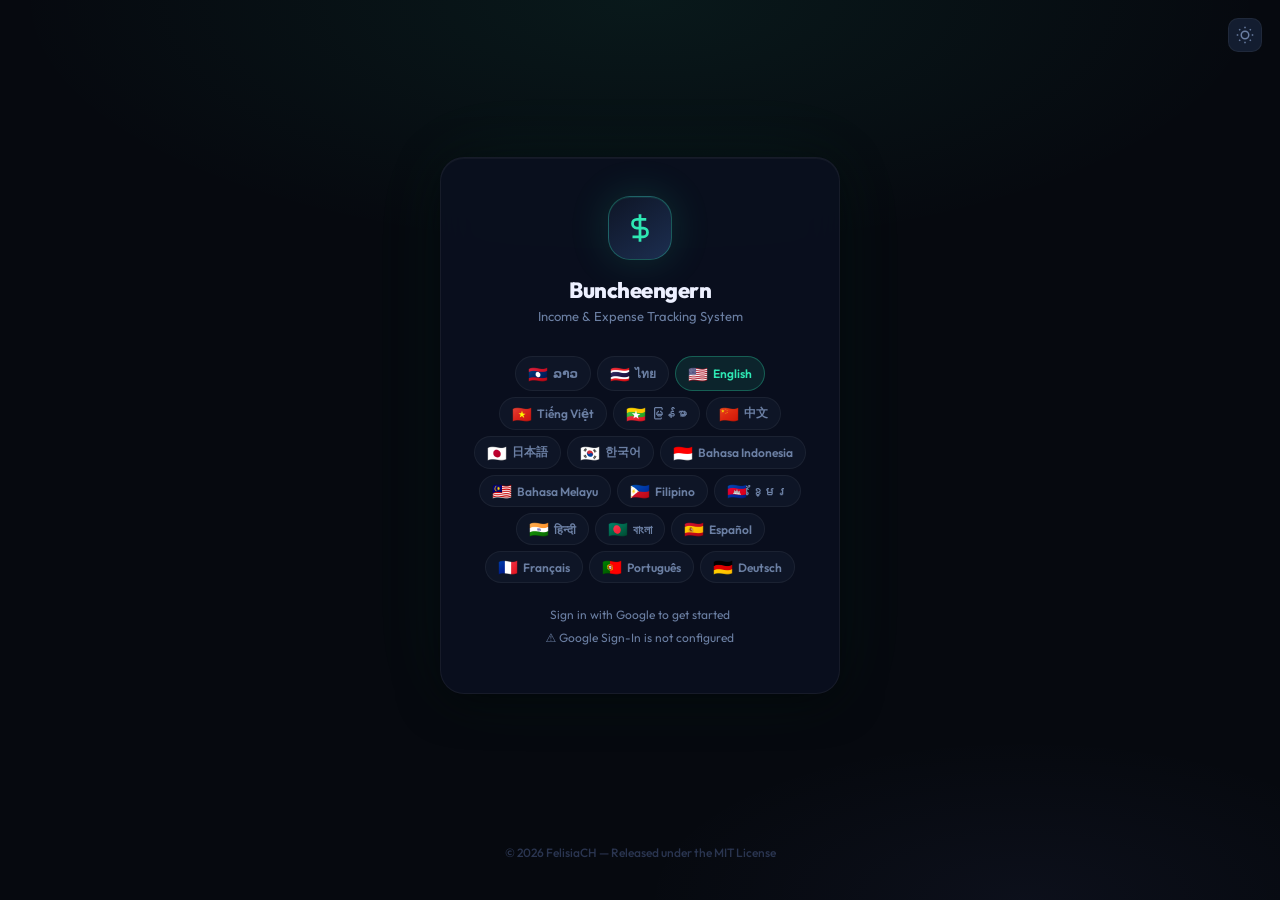
==== index.html @ f236f0e7 "feat(entry): confirmation sheet before saving an entry Save Entry now validates as before, then show" ====
<!DOCTYPE html>
<html lang="th">
<head>
<meta charset="UTF-8">
<meta name="viewport" content="width=device-width, initial-scale=1.0">
<meta name="apple-mobile-web-app-capable" content="yes">
<meta name="apple-mobile-web-app-status-bar-style" content="black-translucent">
<meta name="theme-color" content="#2EE8B4">
<link rel="manifest" href="manifest.json">
<link rel="icon" type="image/svg+xml" href="favicon.svg">
<link rel="icon" type="image/png" sizes="96x96" href="favicon-96x96.png">
<link rel="shortcut icon" href="favicon.ico">
<link rel="apple-touch-icon" href="apple-touch-icon.png">
<title>Buncheengern</title>
<link rel="preconnect" href="https://fonts.googleapis.com">
<link rel="preconnect" href="https://fonts.gstatic.com" crossorigin>
<link href="https://fonts.googleapis.com/css2?family=Outfit:wght@300;400;500;600;700;800;900&display=swap" rel="stylesheet">
<script src="https://accounts.google.com/gsi/client" async defer></script>
<link rel="stylesheet" href="css/app.css">
</head>
<body>

<div id="ov" class="ov hidden">
  <div class="ov-card">
    <div class="spin"></div>
    <div class="ov-txt" id="ov-msg" data-i18n="loadingGeneric">กำลังดำเนินการ...</div>
  </div>
</div>

<div id="item-popup" class="ov hidden" onclick="onItemPopupBackdrop(event)">
  <div class="ov-card item-popup-card" role="dialog" aria-modal="true" aria-labelledby="item-popup-title">
    <div class="item-popup-head">
      <span class="item-popup-title" id="item-popup-title" data-i18n="pickerItemTitle">Select item</span>
      <button type="button" class="item-popup-close" onclick="closeItemPopup()" aria-label="Close" data-i18n-aria="ariaClose">
        <svg width="18" height="18" viewBox="0 0 24 24" fill="none" stroke="currentColor" stroke-width="2.4"><path d="M18 6L6 18M6 6l12 12"/></svg>
      </button>
    </div>
    <input type="text" id="item-popup-search" class="fi" autocomplete="off"
           oninput="renderItemPopupList(this.value)"
           onkeydown="if(event.key==='Escape')closeItemPopup()"
           data-i18n-placeholder="placeholderSearchItem" placeholder="Search item">
    <div id="item-popup-list" class="cur-picker-list item-popup-list"></div>
  </div>
</div>

<div id="cfm-sheet" class="ov hidden" onclick="onConfirmBackdrop(event)">
  <div class="ov-card cfm-card">
    <div class="cfm-title" data-i18n="confirmTitle">ตรวจสอบก่อนบันทึก</div>
    <div class="cfm-type inc" id="cfm-type">รายรับ</div>
    <div id="cfm-body"></div>
    <div class="cfm-hint" data-i18n="confirmHint">รายการนี้จะถูกบันทึกและส่งแจ้งเตือน</div>
    <div class="cfm-btns">
      <button class="btn btn-ghost" onclick="cancelConfirm()" data-i18n="confirmEditBtn">แก้ไข</button>
      <button class="btn btn-teal" id="cfm-save" onclick="confirmSubmit()" data-i18n="confirmSaveBtn">ยืนยันบันทึก</button>
    </div>
  </div>
</div>

<div id="toast" class="toast">
  <svg width="15" height="15" viewBox="0 0 24 24" fill="none" stroke="currentColor" stroke-width="2.8"><path class="toast-check" d="M20 6L9 17l-5-5"/></svg>
  <span id="toast-txt"></span>
</div>

<div id="scr-load" class="screen">
  <div class="splash">
    <div class="splash-ring">
      <svg width="38" height="39" viewBox="0 0 24 24" fill="none" stroke="#2EE8B4" stroke-width="2"><line x1="12" y1="1" x2="12" y2="23"/><path d="M17 5H9.5a3.5 3.5 0 000 7h5a3.5 3.5 0 010 7H6"/></svg>
    </div>
    <div class="splash-name">Buncheengern</div>
    <div class="splash-tagline" data-i18n="tagline">ระบบบัญชีรายรับ-รายจ่าย</div>
    <div class="splash-spin"></div>
  </div>
</div>

<div id="scr-login" class="screen hidden">
  <button type="button" class="icon-btn icon-btn-login" id="theme-btn-login" onclick="toggleTheme()"
          aria-label="สลับธีม" data-i18n-aria="ariaToggleTheme">
    <svg id="theme-ico-login" width="18" height="18" viewBox="0 0 24 24" fill="none" stroke="currentColor" stroke-width="2"><circle cx="12" cy="12" r="5"/><path d="M12 1v2M12 21v2M4.22 4.22l1.42 1.42M18.36 18.36l1.42 1.42M1 12h2M21 12h2M4.22 19.78l1.42-1.42M18.36 5.64l1.42-1.42"/></svg>
  </button>

  <div class="login-wrap">
    <div class="login-card">
      <div class="lc-head">
        <div class="lc-logo">
          <svg width="30" height="30" viewBox="0 0 24 24" fill="none" stroke="#2EE8B4" stroke-width="2.2"><line x1="12" y1="1" x2="12" y2="23"/><path d="M17 5H9.5a3.5 3.5 0 000 7h5a3.5 3.5 0 010 7H6"/></svg>
        </div>
        <div class="lc-title">Buncheengern</div>
        <div class="lc-sub" data-i18n="tagline">ระบบบัญชีรายรับ-รายจ่าย</div>
      </div>

      <div class="lang-switch" id="lang-switch-login"></div>

      <div class="g-signin-row">
        <div id="g-signin-btn"></div>
        <div class="g-signin-hint" id="g-signin-hint" data-i18n="googleSignInHint">เข้าสู่ระบบด้วย Google เพื่อเริ่มใช้งาน</div>
        <div class="g-signin-hint hidden" id="g-signin-warn"></div>
      </div>
    </div>
  </div>
  <p class="login-footer" data-i18n="footerCopy">© 2026 FelisiaCH — Released under the MIT License</p>
</div>

<div id="scr-app" class="screen hidden">

  <header class="app-hdr">
    <div class="hdr-brand">
      <div class="hdr-badge">
        <svg width="16" height="16" viewBox="0 0 24 24" fill="none" stroke="#2EE8B4" stroke-width="2.2"><line x1="12" y1="1" x2="12" y2="23"/><path d="M17 5H9.5a3.5 3.5 0 000 7h5a3.5 3.5 0 010 7H6"/></svg>
      </div>
      <span class="hdr-name">Buncheengern</span>
    </div>
    <div class="hdr-r">
      <div class="user-chip">
        <div class="chip-dot"></div>
        <span id="hdr-user">—</span>
      </div>
      <button class="lo-btn" onclick="lockApp()" title="Lock" data-i18n-title="lockTitle">
        <svg width="18" height="18" viewBox="0 0 24 24" fill="none" stroke="currentColor" stroke-width="2"><path d="M9 21H5a2 2 0 01-2-2V5a2 2 0 012-2h4M16 17l5-5-5-5M21 12H9"/></svg>
      </button>
    </div>
  </header>

  <div id="tab-rec" class="tab-body">
    <div class="tab-top">
      <span class="tab-ttl" data-i18n="tabRecordTitle">บันทึกรายการ</span>
      <span class="date-chip" id="f-date-lbl"></span>
    </div>

    <div class="fg">
      <label class="fl" data-i18n="labelType">ประเภทรายการ</label>
      <div class="seg-wrap" id="sg-type">
        <button class="seg inc on" onclick="setSeg('type','income',this)">↑ <span data-i18n="typeIncome">รายรับ</span></button>
        <button class="seg exp" onclick="setSeg('type','expense',this)">↓ <span data-i18n="typeExpense">รายจ่าย</span></button>
      </div>
    </div>

    <div class="fg">
      <label class="fl" data-i18n="labelItemName">ชื่อรายการ</label>
      <div class="combo-wrap">
        <input type="text" id="f-item" class="fi combo-input" placeholder="ระบุหรือเลือกชื่อรายการ" autocomplete="off"
               oninput="onItemInput()" onfocus="onItemFocus()" onblur="onItemBlur()" data-i18n-placeholder="placeholderItemName">
        <button type="button" class="combo-toggle" id="combo-btn" onclick="openItemPopup()" tabindex="-1" aria-label="เลือกรายการ" data-i18n-aria="ariaSelectItem">
          <svg width="16" height="16" viewBox="0 0 24 24" fill="none" stroke="currentColor" stroke-width="2.2"><path d="M6 9l6 6 6-6"/></svg>
        </button>
        <div class="combo-drop hidden" id="combo-drop"></div>
      </div>
    </div>

    <div class="fg">
      <label class="fl" data-i18n="labelAmount">จำนวนเงิน</label>
      <div class="pg" id="f-price-row">
        <select id="f-cur" class="cur-sel" aria-label="สกุลเงิน" data-i18n-aria="ariaCurrency"></select>
        <input type="text" id="f-price" class="prc-in amt-fmt" placeholder="0" inputmode="decimal" oninput="renderPriceSuggest()">
      </div>
      <div id="price-suggest" class="price-suggest" role="group" aria-label="ราคาแนะนำ" data-i18n-aria="ariaPriceSuggest"></div>
      <div class="seg-wrap" id="sg-pay-0" style="margin-top:8px">
        <button class="seg cash on" onclick="setPrimaryPay('Cash',this)">💵 <span data-i18n="payCash">เงินสด</span></button>
        <button class="seg qr" onclick="setPrimaryPay('Online',this)">📱 <span data-i18n="payQR">Online Payment</span></button>
        <button class="seg split" onclick="setPrimaryPay('Split',this)">✂️ <span data-i18n="paySplit">แบ่งจ่าย</span></button>
      </div>
      <div id="split-grp-0" class="hidden" style="margin-top:8px"></div>
    </div>

    <div class="fg">
      <label class="fl" data-i18n="labelBranch">สาขา</label>
      <div class="branch-grid" id="sg-branch"></div>
    </div>

    <div id="slip-grp" class="fg hidden">
      <label class="fl" data-i18n="labelAttachSlip">แนบสลิป</label>
      <input type="file" id="f-file" accept="image/*" onchange="onFileChg(this)">
      <input type="file" id="f-cam" accept="image/*" capture="environment" onchange="onFileChg(this)">
      <div class="upload-zone" id="uz"
           onclick="document.getElementById('f-file').click()"
           ondragover="onDragOver(event)" ondragleave="onDragLeave()" ondrop="onDrop(event)">
        <button type="button" class="uz-cam" id="uz-cam"
                data-i18n-aria="cameraBtn" aria-label="Take Photo"
                onclick="event.stopPropagation();document.getElementById('f-cam').click()">📷</button>
        <div id="uz-ph">
          <div class="uz-ico">
            <svg width="36" height="36" viewBox="0 0 24 24" fill="none" stroke="currentColor" stroke-width="1.4"><rect x="3" y="3" width="18" height="18" rx="3"/><circle cx="8.5" cy="8.5" r="1.5"/><path d="M21 15l-5-5L5 21"/></svg>
          </div>
          <div class="uz-txt" data-i18n="uploadZoneText">แตะเพื่อเลือกรูปสลิป</div>
          <div class="uz-hint" data-i18n="uploadZoneHint">PNG / JPG — ขนาดไม่เกิน 5 MB</div>
        </div>
        <img id="slip-img" class="slip-prev hidden" alt="Slip preview">
      </div>
      <button id="clr-slip" class="clear-slip-btn hidden" onclick="clearSlip(event)">✕ <span data-i18n="clearSlipBtn">ลบสลิป</span></button>
    </div>

    <div id="f-msg" class="hidden"></div>
    <button id="sub-btn" class="btn btn-teal" onclick="doSubmit()">
      <svg width="17" height="17" viewBox="0 0 24 24" fill="none" stroke="currentColor" stroke-width="2.2"><path d="M22 2L11 13M22 2L15 22l-4-9-9-4 20-7z"/></svg>
      <span id="sub-txt" data-i18n="submitBtn">บันทึกรายการ</span>
    </button>
  </div>

  <div id="tab-dash" class="tab-body hidden">
    <div class="tab-top">
      <span class="tab-ttl" data-i18n="dashTitle">สรุปรายวัน</span>
      <button class="ref-btn" onclick="forceLoadDash()">
        <svg width="12" height="12" viewBox="0 0 24 24" fill="none" stroke="currentColor" stroke-width="2.5"><path d="M23 4v6h-6M1 20v-6h6M3.51 9a9 9 0 0114.85-3.36L23 10M1 14l4.64 4.36A9 9 0 0020.49 15"/></svg>
        <span data-i18n="refreshBtn">รีเฟรช</span>
      </button>
    </div>

    <div class="date-nav">
      <button class="nav-arrow" id="nav-prev" onclick="navDay(-1)" title="วันก่อนหน้า" data-i18n-title="navPrevTitle">
        <svg width="16" height="16" viewBox="0 0 24 24" fill="none" stroke="currentColor" stroke-width="2.5"><path d="M15 18l-6-6 6-6"/></svg>
      </button>
      <span class="date-nav-lbl" id="dash-date-lbl">—</span>
      <button class="nav-arrow" id="nav-next" onclick="navDay(1)" title="วันถัดไป" data-i18n-title="navNextTitle">
        <svg width="16" height="16" viewBox="0 0 24 24" fill="none" stroke="currentColor" stroke-width="2.5"><path d="M9 18l6-6-6-6"/></svg>
      </button>
    </div>

    <div class="branch-filter" id="branch-filter"></div>

    <div class="cur-tabs" id="cur-tabs"></div>

    <div class="dash-grid">
      <div class="mc g">
        <div class="mc-lbl">💵 <span data-i18n="cardCashIncome">รายรับ เงินสด</span></div>
        <div class="mc-val gv" id="d-cash">0</div>
        <div class="mc-cur" id="d-cash-c">LAK ₭</div>
      </div>
      <div class="mc p">
        <div class="mc-lbl">📱 <span data-i18n="cardQRIncome">รายรับ ชำระออนไลน์</span></div>
        <div class="mc-val pv" id="d-qr">0</div>
        <div class="mc-cur" id="d-qr-c">LAK ₭</div>
      </div>
      <div class="mc r">
        <div class="mc-lbl">↓ <span data-i18n="cardExpense">รายจ่ายรวม</span></div>
        <div class="mc-val rv" id="d-exp">0</div>
        <div class="mc-cur" id="d-exp-c">LAK ₭</div>
      </div>
      <div class="mc n">
        <div class="mc-lbl">🧮 <span data-i18n="cardNetTotal">ยอดสุทธิ</span></div>
        <div class="mc-val gv" id="d-net">0</div>
        <div class="mc-cur" id="d-net-c">LAK ₭</div>
      </div>
      <div class="mc c">
        <div class="mc-lbl">💰 <span data-i18n="cardCashOnHand">เงินสดคงเหลือ</span></div>
        <div class="mc-val gv" id="d-onhand">0</div>
        <div class="mc-cur" id="d-onhand-c">LAK ₭</div>
      </div>
    </div>

    <div class="dvd"></div>
    <div class="sec-top">
      <span class="sec-ttl" data-i18n="recentEntries">รายการล่าสุด</span>
      <span class="cnt-badge" id="d-cnt">—</span>
    </div>
    <div class="elist" id="d-list">
      <div class="empty" data-i18n="emptyDashHint">กดปุ่มรีเฟรชเพื่อดูข้อมูล</div>
    </div>
  </div>

  <div id="tab-settings" class="tab-body hidden">
    <div class="tab-top">
      <span class="tab-ttl" data-i18n="settingsTitle">ตั้งค่า</span>
    </div>

    <div class="settings-sec">
      <div class="settings-lbl" data-i18n="menuLanguage">🌐 ภาษา / Language</div>
      <input type="text" id="lang-picker-search" class="fi"
             autocomplete="off" oninput="renderLangPicker(this.value)"
             data-i18n-placeholder="placeholderSearchLanguage"
             placeholder="Search language">
      <div id="lang-picker-list" class="cur-picker-list"></div>
    </div>

    <div class="settings-sec">
      <div class="settings-lbl" data-i18n="sectionTheme">🎨 ปรับแต่ง / Customization</div>
      <div class="seg-wrap" id="sg-theme">
        <button class="seg theme" onclick="setTheme('light',this)">☀️ <span data-i18n="themeLight">โหมดสว่าง</span></button>
        <button class="seg theme" onclick="setTheme('dark',this)">🌙 <span data-i18n="themeDark">โหมดมืด</span></button>
      </div>
    </div>

    <div class="settings-sec">
      <div class="settings-lbl" data-i18n="menuManagement">⚙️ Management</div>
      <div id="manage-branch-list" class="branch-manage-list"></div>
      <div class="branch-add-row">
        <input type="text" id="m-branch-new" class="fi" placeholder="กรอกชื่อสาขาใหม่"
               autocomplete="off" data-i18n-placeholder="placeholderNewBranch"
               onkeydown="if(event.key==='Enter'){event.preventDefault();addBranch();}">
        <button type="button" class="menu-action-btn" onclick="addBranch()" data-i18n="btnAddBranch">➕ เพิ่มสาขาใหม่</button>
      </div>
    </div>

    <div class="settings-sec">
      <div class="settings-lbl" data-i18n="menuManageCurrencies">💱 Manage Currencies</div>
      <div id="manage-currency-list" class="branch-manage-list"></div>
      <input type="text" id="cur-picker-search" class="fi" style="margin-top:10px"
             autocomplete="off" oninput="renderCurrencyPicker(this.value)"
             data-i18n-placeholder="placeholderSearchCurrency"
             placeholder="Search currency, code, or country">
      <div id="cur-picker-list" class="cur-picker-list"></div>
    </div>

    <div class="settings-sec">
      <div class="settings-lbl" data-i18n="menuAccount">👤 Account</div>
      <button type="button" class="menu-action-btn" onclick="doLogout()" data-i18n="menuLogoutFull">🚪 Sign out &amp; forget this device</button>
    </div>
  </div>

  <nav class="bot-nav">
    <button class="nb on" id="nb-rec" onclick="switchTab('rec')">
      <svg width="22" height="22" viewBox="0 0 24 24" fill="none" stroke="currentColor" stroke-width="1.8"><path d="M12 20h9M16.5 3.5a2.12 2.12 0 013 3L7 19l-4 1 1-4z"/></svg>
      <span data-i18n="navRecord">บันทึก</span>
    </button>
    <button class="nb" id="nb-dash" onclick="switchTab('dash')">
      <svg width="22" height="22" viewBox="0 0 24 24" fill="none" stroke="currentColor" stroke-width="1.8"><rect x="3" y="3" width="7" height="9"/><rect x="14" y="3" width="7" height="5"/><rect x="14" y="12" width="7" height="9"/><rect x="3" y="16" width="7" height="5"/></svg>
      <span data-i18n="navSummary">สรุป</span>
    </button>
    <button class="nb" id="nb-settings" onclick="switchTab('settings')">
      <svg width="22" height="22" viewBox="0 0 24 24" fill="none" stroke="currentColor" stroke-width="1.8"><circle cx="12" cy="12" r="3"/><path d="M19.4 15a1.65 1.65 0 00.33 1.82l.06.06a2 2 0 010 2.83 2 2 0 01-2.83 0l-.06-.06a1.65 1.65 0 00-1.82-.33 1.65 1.65 0 00-1 1.51V21a2 2 0 01-2 2 2 2 0 01-2-2v-.09A1.65 1.65 0 009 19.4a1.65 1.65 0 00-1.82.33l-.06.06a2 2 0 01-2.83 0 2 2 0 010-2.83l.06-.06a1.65 1.65 0 00.33-1.82 1.65 1.65 0 00-1.51-1H3a2 2 0 01-2-2 2 2 0 012-2h.09A1.65 1.65 0 004.6 9a1.65 1.65 0 00-.33-1.82l-.06-.06a2 2 0 010-2.83 2 2 0 012.83 0l.06.06a1.65 1.65 0 001.82.33H9a1.65 1.65 0 001-1.51V3a2 2 0 012-2 2 2 0 012 2v.09a1.65 1.65 0 001 1.51 1.65 1.65 0 001.82-.33l.06-.06a2 2 0 012.83 0 2 2 0 010 2.83l-.06.06a1.65 1.65 0 00-.33 1.82V9a1.65 1.65 0 001.51 1H21a2 2 0 012 2 2 2 0 01-2 2h-.09a1.65 1.65 0 00-1.51 1z"/></svg>
      <span data-i18n="navSettings">ตั้งค่า</span>
    </button>
  </nav>
</div>

<script src="i18n/currencies.js"></script>
<script src="i18n/lang_meta.js"></script>
<script src="i18n/lang_en.js"></script>
<script src="i18n/lang_th.js"></script>
<script src="i18n/lang_lo.js"></script>
<script src="i18n/lang_vi.js"></script>
<script src="i18n/lang_my.js"></script>
<script src="i18n/lang_zh.js"></script>
<script src="i18n/lang_ja.js"></script>
<script src="i18n/lang_ko.js"></script>
<script src="i18n/lang_id.js"></script>
<script src="i18n/lang_ms.js"></script>
<script src="i18n/lang_tl.js"></script>
<script src="i18n/lang_km.js"></script>
<script src="i18n/lang_hi.js"></script>
<script src="i18n/lang_bn.js"></script>
<script src="i18n/lang_es.js"></script>
<script src="i18n/lang_fr.js"></script>
<script src="i18n/lang_pt.js"></script>
<script src="i18n/lang_de.js"></script>
<script src="i18n/build.js"></script>
<script>
// ⚙️ Configuration
const GOOGLE_CLIENT_ID = "YOUR_GOOGLE_CLIENT_ID_HERE";
const SCRIPT_URL       = "YOUR_APPS_SCRIPT_URL_HERE";

// 🛠️ DOM Helper (must be defined before any early init calls below)
const $ = id => document.getElementById(id);

</script>
<script src="js/core.js"></script>
<script src="js/pickers.js"></script>
<script src="js/session.js"></script>
<script src="js/entry.js"></script>
<script src="js/dashboard.js"></script>
<script src="js/boot.js"></script>
<script>
if ('serviceWorker' in navigator) {
  navigator.serviceWorker.register('./service-worker.js');
}
</script>
</body>
</html>
---- css/app.css ----
/* 🎨 Reset & Theme Variables */
*,*::before,*::after{box-sizing:border-box;margin:0;padding:0}
:root{
  --bg:#06090F;
  --bg-card:#0B1020;
  --bg-input:#0E1526;
  --bg-hover:#131D30;
  --teal:#2EE8B4;
  --teal-dim:rgba(46,232,180,.1);
  --teal-glow:rgba(46,232,180,.18);
  --teal-brd:rgba(46,232,180,.3);
  --green:#30D67E;
  --green-dim:rgba(48,214,126,.08);
  --green-brd:rgba(48,214,126,.22);
  --red:#FF4D6D;
  --red-dim:rgba(255,77,109,.08);
  --red-brd:rgba(255,77,109,.22);
  --indigo:#818CF8;
  --indigo-dim:rgba(129,140,248,.08);
  --indigo-brd:rgba(129,140,248,.22);
  --amber:#FFAA33;
  --amber-dim:rgba(255,170,51,.08);
  --amber-brd:rgba(255,170,51,.22);
  --txt:#EDF0FF;
  --txt-sub:#6B7FA3;
  --txt-muted:#2A3550;
  --brd:rgba(255,255,255,.055);
  --brd-focus:rgba(46,232,180,.45);
  --r:18px;--r-sm:13px;--r-xs:9px;
  --shadow:0 8px 40px rgba(0,0,0,.55);
  --ease:.22s cubic-bezier(.4,0,.2,1)
}
[data-theme="light"]{
  --bg:#F4F6FB;
  --bg-card:#FFFFFF;
  --bg-input:#EEF1F8;
  --bg-hover:#E4E9F4;
  --txt:#10172A;
  --txt-sub:#5B6B8C;
  --txt-muted:#A9B4CC;
  --brd:rgba(16,23,42,.08);
  --brd-focus:rgba(46,232,180,.5);
  --shadow:0 8px 40px rgba(16,23,42,.08)
}
html{height:100%}
body{
  font-family:'Outfit',system-ui,sans-serif;
  background:var(--bg);color:var(--txt);
  min-height:100dvh;overflow-x:hidden;
  -webkit-font-smoothing:antialiased;-moz-osx-font-smoothing:grayscale;
  transition:background var(--ease),color var(--ease)
}
input,select,button{font-family:'Outfit',system-ui,sans-serif}
button{cursor:pointer;touch-action:manipulation}
.hidden{display:none!important}
.screen{min-height:100dvh;display:flex;flex-direction:column}

/* ⏳ Loading Overlay & Spinner */
.ov{
  position:fixed;inset:0;z-index:800;
  background:rgba(6,9,15,.8);-webkit-backdrop-filter:blur(8px);backdrop-filter:blur(8px);
  display:flex;align-items:center;justify-content:center
}
.ov-card{
  background:var(--bg-card);border:1px solid var(--brd);
  border-radius:var(--r);padding:28px 40px;text-align:center;min-width:190px
}
.spin{
  width:30px;height:30px;border:2.5px solid var(--brd);border-top-color:var(--teal);
  border-radius:50%;margin:0 auto 14px;animation:spin .7s linear infinite
}
.spin-btn{width:20px;height:20px;margin:0 auto}
.ov-txt{font-size:13.5px;color:var(--txt-sub);font-weight:500}
@keyframes spin{to{transform:rotate(360deg)}}

/* 🧾 Pre-submit Confirmation Sheet (reuses the .ov backdrop + .ov-card shell) */
.cfm-card{padding:20px 18px;text-align:left;width:min(420px,92vw);max-width:none}
.cfm-title{font-size:15px;font-weight:800;margin-bottom:10px}
.cfm-type{display:inline-block;font-size:12px;font-weight:800;padding:3px 10px;border-radius:999px;margin-bottom:12px}
.cfm-type.inc{color:var(--green);background:var(--green-dim)}
.cfm-type.exp{color:var(--red);background:var(--red-dim)}
.cfm-row{display:flex;justify-content:space-between;gap:14px;padding:7px 0;border-bottom:1px solid var(--brd)}
.cfm-row:last-child{border-bottom:none}
.cfm-k{font-size:12.5px;color:var(--txt-sub);flex-shrink:0}
.cfm-v{font-size:13.5px;font-weight:600;text-align:right;word-break:break-word}
.cfm-hint{font-size:11.5px;color:var(--txt-muted);margin:12px 0 14px}
.cfm-btns{display:flex;gap:10px}
.cfm-btns .btn{flex:1;margin-top:0}

/* 🔔 Toast Notifications */
.toast{
  position:fixed;top:68px;left:50%;
  transform:translateX(-50%) translateY(-10px);
  background:var(--bg-card);border:1px solid var(--green-brd);
  border-radius:12px;padding:12px 22px;color:var(--green);
  font-size:13px;font-weight:600;
  display:flex;align-items:center;gap:8px;z-index:9999;
  opacity:0;pointer-events:none;white-space:normal;
  max-width:min(92vw,440px);text-align:center;
  box-shadow:var(--shadow);transition:opacity .25s,transform .25s
}
.toast.show{opacity:1;transform:translateX(-50%) translateY(0)}
.toast.err{border-color:var(--red-brd);color:var(--red)}
.toast.warn{border-color:var(--amber-brd);color:var(--amber)}

/* 🚀 Splash Loading Screen */
#scr-load{background:var(--bg)}
.splash{
  display:flex;flex-direction:column;align-items:center;justify-content:center;
  height:100dvh;padding:24px
}
.splash-ring{
  width:80px;height:80px;border-radius:26px;
  background:linear-gradient(135deg,#0E1526,#1A2A4A);
  border:1px solid rgba(46,232,180,.25);
  display:flex;align-items:center;justify-content:center;
  margin-bottom:22px;position:relative;
  box-shadow:0 0 60px rgba(46,232,180,.12),inset 0 1px 0 rgba(255,255,255,.06)
}
.splash-ring::after{
  content:'';position:absolute;inset:-1px;border-radius:27px;
  background:linear-gradient(135deg,rgba(46,232,180,.4),transparent 60%);
  mask:linear-gradient(#fff 0 0) padding-box,linear-gradient(#fff 0 0);
  -webkit-mask-composite:destination-out;mask-composite:exclude;pointer-events:none
}
.splash-name{font-size:28px;font-weight:800;letter-spacing:-.8px;color:var(--txt);margin-bottom:6px}
.splash-tagline{font-size:14px;font-weight:400;color:var(--txt-sub);margin-bottom:44px}
.splash-spin{
  width:24px;height:24px;border:2px solid var(--brd);border-top-color:var(--teal);
  border-radius:50%;animation:spin .7s linear infinite
}

/* 🔐 Login Screen & Card */
#scr-login{
  justify-content:center;align-items:center;padding:20px;
  background:
    radial-gradient(ellipse 70% 40% at 50% 0%,rgba(46,232,180,.07) 0%,transparent 70%),
    radial-gradient(ellipse 50% 30% at 80% 100%,rgba(129,140,248,.05) 0%,transparent 60%),
    var(--bg)
}
.login-card{
  width:100%;max-width:400px;
  background:rgba(11,16,32,.9);
  -webkit-backdrop-filter:blur(20px);backdrop-filter:blur(20px);
  border:1px solid var(--brd);border-radius:24px;padding:38px 24px 30px;
  box-shadow:var(--shadow),0 0 80px rgba(46,232,180,.06),inset 0 1px 0 rgba(255,255,255,.04)
}
.lc-head{text-align:center;margin-bottom:32px}
.lc-logo{
  width:64px;height:64px;border-radius:22px;
  background:linear-gradient(145deg,#0E1526,#1C2E50);
  border:1px solid rgba(46,232,180,.3);
  display:flex;align-items:center;justify-content:center;
  margin:0 auto 16px;
  box-shadow:0 0 40px rgba(46,232,180,.15),inset 0 1px 0 rgba(46,232,180,.1)
}
.lc-title{font-size:22px;font-weight:800;letter-spacing:-.5px;color:var(--txt)}
.lc-sub{font-size:13px;font-weight:400;color:var(--txt-sub);margin-top:4px}
.g-signin-row{display:flex;flex-direction:column;align-items:center;gap:8px;margin-bottom:18px}
.g-signin-hint{font-size:12px;color:var(--txt-sub);text-align:center}

/* 📋 Form Fields & Inputs */
.fg{margin-bottom:16px}
.fl{
  display:block;font-size:12px;font-weight:700;
  color:var(--txt-sub);text-transform:uppercase;
  letter-spacing:.85px;margin-bottom:8px
}
.fi{
  width:100%;padding:13px 15px;
  background:var(--bg-input);border:1px solid var(--brd);
  border-radius:var(--r-sm);color:var(--txt);font-size:16px;
  font-weight:400;outline:none;
  transition:border-color var(--ease),box-shadow var(--ease);
  -webkit-appearance:none;appearance:none
}
.fi:focus,.fs:focus{border-color:var(--brd-focus);box-shadow:0 0 0 3px rgba(46,232,180,.08)}
.fi::placeholder{color:var(--txt-muted)}
.fs{
  width:100%;padding:13px 38px 13px 15px;
  background:var(--bg-input);border:1px solid var(--brd);
  border-radius:var(--r-sm);color:var(--txt);font-size:16px;
  font-weight:400;outline:none;-webkit-appearance:none;appearance:none;
  background-image:url("data:image/svg+xml,%3Csvg xmlns='http://www.w3.org/2000/svg' viewBox='0 0 24 24' fill='none' stroke='%236B7FA3' stroke-width='2'%3E%3Cpath d='M6 9l6 6 6-6'/%3E%3C/svg%3E");
  background-repeat:no-repeat;background-position:right 12px center;background-size:16px;
  transition:border-color var(--ease),box-shadow var(--ease)
}
option{background:#0E1526}

/* 💬 Inline Status Messages */
.msg{
  display:flex;align-items:flex-start;gap:9px;
  padding:12px 14px;border-radius:var(--r-xs);
  font-size:13px;line-height:1.6;margin-top:12px;font-weight:500
}
.msg.err{background:var(--red-dim);border:1px solid var(--red-brd);color:var(--red)}
.msg.ok{background:var(--green-dim);border:1px solid var(--green-brd);color:var(--green)}
.msg.warn{background:var(--amber-dim);border:1px solid var(--amber-brd);color:var(--amber)}

/* 🔘 Buttons */
.btn{
  width:100%;padding:15px;border:none;border-radius:var(--r-sm);
  color:#fff;font-size:15.5px;font-weight:700;letter-spacing:.1px;
  display:flex;align-items:center;justify-content:center;gap:8px;
  cursor:pointer;transition:opacity var(--ease),transform var(--ease),background var(--ease);
  position:relative;overflow:hidden
}
.btn-teal{
  background:linear-gradient(135deg,#1DB89B,#2EE8B4);
  box-shadow:0 4px 24px rgba(46,232,180,.22),inset 0 1px 0 rgba(255,255,255,.15)
}
.btn-red{
  background:linear-gradient(135deg,#C43358,#FF4D6D);
  box-shadow:0 4px 24px rgba(255,77,109,.22),inset 0 1px 0 rgba(255,255,255,.1)
}
.btn:active:not(:disabled){transform:scale(.98);opacity:.88}
.btn:disabled{opacity:.38;cursor:not-allowed;box-shadow:none!important}
.btn-ghost{
  background:transparent;border:1px solid var(--brd);
  color:var(--txt-sub);box-shadow:none;font-size:12.5px;font-weight:600
}

/* 🎚️ Segmented Toggle Controls */
.seg-wrap{
  display:flex;background:var(--bg-input);border:1px solid var(--brd);
  border-radius:var(--r-sm);padding:4px;gap:3px
}
.seg{
  flex:1;min-width:0;padding:10px 6px;background:transparent;border:none;
  border-radius:var(--r-xs);color:var(--txt-sub);
  font-size:13.5px;font-weight:500;font-family:'Outfit',system-ui,sans-serif;
  cursor:pointer;transition:background var(--ease),color var(--ease),border-color var(--ease),transform var(--ease),opacity var(--ease);text-align:center;
  white-space:nowrap;overflow:hidden;text-overflow:ellipsis
}
.seg.inc.on{background:var(--green-dim);color:var(--green);font-weight:700}
.seg.exp.on{background:var(--red-dim);color:var(--red);font-weight:700}
.seg.cash.on{background:var(--amber-dim);color:var(--amber);font-weight:700}
.seg.qr.on{background:var(--teal-dim);color:var(--teal);font-weight:700}
.seg.split.on{background:var(--indigo-dim);color:var(--indigo);font-weight:700}

/* 🏪 Branch Chip Picker */
.branch-grid{display:flex;flex-wrap:wrap;gap:6px}
.branch-chip{
  flex:0 1 auto;max-width:100%;padding:9px 14px;
  background:var(--bg-input);border:1px solid var(--brd);
  border-radius:var(--r-xs);color:var(--txt-sub);
  font-size:13px;font-weight:500;font-family:'Outfit',system-ui,sans-serif;
  cursor:pointer;transition:background var(--ease),color var(--ease),border-color var(--ease),transform var(--ease),opacity var(--ease);text-align:center;
  white-space:nowrap;overflow:hidden;text-overflow:ellipsis
}
.branch-chip.on{background:var(--indigo-dim);color:var(--indigo);font-weight:700;border-color:var(--indigo-brd)}

/* 💱 Currency & Price Input */
.pg{
  display:flex;background:var(--bg-input);border:1px solid var(--brd);
  border-radius:var(--r-sm);overflow:hidden;
  transition:border-color var(--ease),box-shadow var(--ease)
}
.pg:focus-within{border-color:var(--brd-focus);box-shadow:0 0 0 3px rgba(46,232,180,.08)}
.cur-sel{
  padding:13px 10px;background:rgba(46,232,180,.07);
  border:none;border-right:1px solid var(--brd);
  color:var(--teal);font-size:16px;font-weight:700;
  font-family:'Outfit',system-ui,sans-serif;
  outline:none;-webkit-appearance:none;appearance:none;
  min-width:74px;text-align:center;text-align-last:center;cursor:pointer
}
.prc-in{
  flex:1;min-width:0;padding:13px 14px;background:transparent;border:none;
  color:var(--txt);font-size:16px;font-weight:500;
  font-family:'Outfit',system-ui,sans-serif;outline:none
}
.prc-in::placeholder{color:var(--txt-muted)}
.prc-in::-webkit-outer-spin-button,
.prc-in::-webkit-inner-spin-button{-webkit-appearance:none}
.prc-in[type=number]{-moz-appearance:textfield;appearance:textfield}

/* 💡 Price-suggestion chips (×10/×100/×1000) */
.price-suggest{display:flex;flex-wrap:wrap;gap:6px;margin-top:8px}
.price-suggest:empty{display:none}
.price-chip{
  flex:1 1 auto;min-width:0;min-height:34px;padding:7px 12px;
  background:var(--indigo-dim);border:1px solid var(--indigo-brd);
  border-radius:20px;color:var(--indigo);
  font-size:13px;font-weight:700;font-family:'Outfit',system-ui,sans-serif;
  font-variant-numeric:tabular-nums;cursor:pointer;text-align:center;
  white-space:nowrap;overflow:hidden;text-overflow:ellipsis;
  transition:background var(--ease),transform var(--ease)
}
.price-chip:hover{background:rgba(129,140,248,.16)}
.price-chip:active{transform:scale(.96)}

/* ✂️ Split builder — per-currency groups of Cash/Online toggle chips */
.pg.split-on .prc-in{display:none}
.pg.split-on .cur-sel{flex:1;border-right:none}
.split-cur-grp{
  background:var(--bg-card);border:1px solid var(--brd);
  border-radius:var(--r-sm);padding:10px;margin-bottom:8px
}
.split-cur-head{display:flex;align-items:center;gap:8px;margin-bottom:8px}
.split-cur-code{font-size:13px;font-weight:800;color:var(--teal);letter-spacing:.3px;white-space:nowrap}
.split-cur-sub{
  flex:1;min-width:0;text-align:right;font-size:12.5px;font-weight:700;
  color:var(--txt-sub);font-variant-numeric:tabular-nums;
  white-space:nowrap;overflow:hidden;text-overflow:ellipsis
}
.split-part-row{margin-top:6px}
.split-add-btn{width:100%;padding:11px}
.split-add-sel{margin-top:2px}

/* 📎 Slip Upload Zone */
.upload-zone{
  position:relative;
  border:2px dashed rgba(46,232,180,.2);border-radius:var(--r-sm);
  padding:22px 16px;text-align:center;cursor:pointer;
  transition:background var(--ease),color var(--ease),border-color var(--ease),transform var(--ease),opacity var(--ease);background:rgba(46,232,180,.02)
}
.uz-cam{
  position:absolute;top:8px;right:8px;width:38px;height:38px;
  display:flex;align-items:center;justify-content:center;font-size:17px;
  border-radius:50%;border:1px solid var(--teal-brd);
  background:var(--bg-card);cursor:pointer;line-height:1;z-index:2
}
.uz-cam:hover{background:var(--teal-dim)}
.upload-zone:hover,.upload-zone.over{
  border-color:var(--teal);background:var(--teal-dim)
}
.uz-ico{margin:0 auto 10px;color:var(--teal);opacity:.7}
.uz-txt{font-size:14px;font-weight:500;color:var(--txt-sub);margin-bottom:3px}
.uz-hint{font-size:12px;color:var(--txt-muted)}
.slip-prev{
  width:100%;border-radius:var(--r-xs);max-height:200px;
  object-fit:cover;display:block;margin-top:12px
}
.clear-slip-btn{
  display:inline-flex;align-items:center;gap:5px;margin-top:10px;
  padding:7px 14px;background:var(--red-dim);border:1px solid var(--red-brd);
  border-radius:8px;color:var(--red);font-size:12px;font-weight:600;
  cursor:pointer;font-family:'Outfit',system-ui,sans-serif
}

/* 🧭 App Header & User Chip */
.app-hdr{
  position:fixed;top:0;left:0;right:0;z-index:100;
  background:rgba(6,9,15,.88);-webkit-backdrop-filter:blur(28px);backdrop-filter:blur(28px);
  border-bottom:1px solid var(--brd);
  height:58px;display:flex;align-items:center;justify-content:space-between;
  padding:0 16px
}
.hdr-brand{display:flex;align-items:center;gap:10px}
.hdr-badge{
  width:30px;height:30px;border-radius:9px;
  background:linear-gradient(135deg,#0E1526,#1A2A4A);
  border:1px solid rgba(46,232,180,.25);
  display:flex;align-items:center;justify-content:center
}
.hdr-name{font-size:16px;font-weight:800;letter-spacing:-.3px;color:var(--txt)}
.hdr-r{display:flex;align-items:center;gap:8px}
.user-chip{
  background:var(--bg-hover);border:1px solid var(--brd);
  border-radius:20px;padding:5px 12px 5px 8px;
  font-size:12px;font-weight:500;color:var(--txt-sub);
  display:flex;align-items:center;gap:6px;
  max-width:min(32vw,148px);min-width:0;overflow:hidden;text-overflow:ellipsis;white-space:nowrap
}
.chip-dot{width:6px;height:6px;border-radius:50%;background:var(--teal);flex-shrink:0}
.lo-btn{
  background:none;border:none;color:var(--txt-muted);padding:8px;
  border-radius:8px;display:flex;align-items:center;cursor:pointer;
  transition:color var(--ease)
}
.lo-btn:hover{color:var(--red)}

/* 📑 Tab Layout & Headers */
.tab-body{
  /* bottom padding clears the fixed .bot-nav; add the safe-area inset so the
     last rows (e.g. Manage Currencies) stay tappable above the nav on notch phones */
  padding:74px 16px calc(100px + env(safe-area-inset-bottom));max-width:480px;
  margin:0 auto;width:100%
}
.tab-top{
  display:flex;align-items:center;justify-content:space-between;margin-bottom:22px
}
.tab-ttl{font-size:21px;font-weight:800;letter-spacing:-.6px}
.date-chip{
  font-size:12px;font-weight:600;color:var(--txt-sub);
  background:var(--bg-card);border:1px solid var(--brd);
  border-radius:20px;padding:4px 12px;white-space:nowrap
}
.ref-btn{
  display:inline-flex;align-items:center;gap:6px;padding:6px 14px;
  background:var(--bg-hover);border:1px solid var(--brd);border-radius:20px;
  color:var(--txt-sub);font-size:12px;font-weight:600;
  font-family:'Outfit',system-ui,sans-serif;cursor:pointer;
  transition:background var(--ease),color var(--ease),border-color var(--ease),transform var(--ease),opacity var(--ease)
}
.ref-btn:active{transform:scale(.96)}

/* 🧭 Bottom Navigation */
.bot-nav{
  position:fixed;bottom:0;left:0;right:0;z-index:100;
  background:rgba(6,9,15,.95);-webkit-backdrop-filter:blur(28px);backdrop-filter:blur(28px);
  border-top:1px solid var(--brd);
  display:flex;padding:6px 24px;
  padding-bottom:max(6px,env(safe-area-inset-bottom));gap:8px
}
.nb{
  flex:1;display:flex;flex-direction:column;align-items:center;gap:4px;
  padding:10px 8px;background:none;border:none;border-radius:13px;
  color:var(--txt-muted);font-size:11.5px;font-weight:600;
  font-family:'Outfit',system-ui,sans-serif;cursor:pointer;
  transition:background var(--ease),color var(--ease),border-color var(--ease),transform var(--ease),opacity var(--ease)
}
.nb.on{background:var(--teal-dim);color:var(--teal)}
.nb svg{transition:transform var(--ease)}
.nb.on svg{transform:scale(1.08)}

/* 📊 Dashboard Metric Cards */
.dash-grid{display:grid;grid-template-columns:1fr 1fr;gap:11px;margin-bottom:11px}
.mc{
  background:var(--bg-card);border:1px solid var(--brd);
  border-radius:var(--r);padding:18px 16px;
  position:relative;overflow:hidden;min-width:0
}
.mc::before{
  content:'';position:absolute;top:0;left:0;right:0;height:2px
}
.mc.g::before{background:linear-gradient(90deg,var(--green),transparent 80%)}
.mc.p::before{background:linear-gradient(90deg,var(--indigo),transparent 80%)}
.mc.r{grid-column:1/-1}
.mc.r::before{background:linear-gradient(90deg,var(--red),transparent 80%)}
.mc.n{grid-column:1/-1}
.mc.n::before{background:linear-gradient(90deg,var(--indigo),transparent 80%)}
.mc.c{grid-column:1/-1}
.mc.c::before{background:linear-gradient(90deg,var(--green),transparent 80%)}
.mc-lbl{
  font-size:12px;font-weight:700;color:var(--txt-sub);
  text-transform:uppercase;letter-spacing:.8px;margin-bottom:12px
}
.mc-val{
  font-size:clamp(22px,7vw,30px);font-weight:900;letter-spacing:-1.5px;line-height:1;
  font-variant-numeric:tabular-nums;word-break:break-word
}
.mc-val.gv{color:var(--green)}
.mc-val.pv{color:var(--indigo)}
.mc-val.rv{color:var(--red)}
.mc.r .mc-val{font-size:clamp(26px,9vw,36px)}
.mc.n .mc-val,.mc.c .mc-val{font-size:clamp(26px,9vw,36px)}
.mc-cur{font-size:12px;font-weight:600;color:var(--txt-sub);margin-top:6px}

/* 📜 Recent Entries List */
.sec-top{
  display:flex;align-items:center;justify-content:space-between;
  margin:20px 0 11px
}
.sec-ttl{font-size:14.5px;font-weight:700}
.cnt-badge{
  padding:3px 11px;background:var(--bg-hover);
  border:1px solid var(--brd);border-radius:20px;
  font-size:12px;font-weight:600;color:var(--txt-sub)
}
.elist{display:flex;flex-direction:column;gap:8px}
.ei{
  display:flex;align-items:center;gap:11px;
  padding:13px;background:var(--bg-card);border:1px solid var(--brd);
  border-radius:13px;transition:border-color var(--ease)
}
.ei-ic{
  width:40px;height:40px;border-radius:12px;
  display:flex;align-items:center;justify-content:center;
  font-size:17px;flex-shrink:0
}
.ei-ic.inc{background:var(--green-dim)}
.ei-ic.exp{background:var(--red-dim)}
.ei-info{flex:1;min-width:0}
.ei-name{
  font-size:14px;font-weight:600;
  white-space:nowrap;overflow:hidden;text-overflow:ellipsis
}
.ei-meta{font-size:12px;color:var(--txt-sub);margin-top:2px;line-height:1.6}
.ei-right{display:flex;flex-direction:column;align-items:flex-end;gap:5px}
.ei-amt{font-size:15px;font-weight:800;white-space:nowrap;font-variant-numeric:tabular-nums}
.ei-amt.inc{color:var(--green)}
.ei-amt.exp{color:var(--red)}
.pm-b{
  font-size:11px;font-weight:700;padding:3px 8px;
  border-radius:6px;letter-spacing:.4px;text-transform:uppercase
}
.pm-cash{background:var(--amber-dim);color:var(--amber)}
.pm-qr{background:var(--teal-dim);color:var(--teal)}
.slip-a{
  font-size:12px;font-weight:600;color:var(--teal);text-decoration:none;
  display:inline-flex;align-items:center;gap:3px;margin-top:3px
}
.empty{
  text-align:center;padding:48px 20px;
  color:var(--txt-muted);font-size:14px;font-weight:500
}

.dvd{height:1px;background:var(--brd);margin:18px 0}

/* 🏷️ Dashboard Branch Filter */
.branch-filter{display:flex;flex-wrap:wrap;gap:6px;margin-bottom:12px}
.sf{
  flex:0 1 auto;max-width:100%;padding:9px 14px;
  background:var(--bg-card);border:1px solid var(--brd);
  border-radius:var(--r-sm);color:var(--txt-sub);
  font-size:12.5px;font-weight:600;font-family:'Outfit',system-ui,sans-serif;
  cursor:pointer;transition:background var(--ease),color var(--ease),border-color var(--ease),transform var(--ease),opacity var(--ease);text-align:center;
  white-space:nowrap;overflow:hidden;text-overflow:ellipsis
}
.sf.on{
  background:rgba(129,140,248,.13);color:var(--indigo);font-weight:700;
  border-color:rgba(129,140,248,.3);
  box-shadow:inset 0 0 0 1px rgba(129,140,248,.22)
}

/* 💱 Currency Tab Switcher */
.cur-tabs{display:flex;gap:6px;margin-bottom:14px}
.ctab{
  flex:1;min-width:0;padding:10px 6px;
  background:var(--bg-card);border:1px solid var(--brd);
  border-radius:var(--r-sm);color:var(--txt-sub);
  font-size:13.5px;font-weight:700;
  font-family:'Outfit',system-ui,sans-serif;
  cursor:pointer;transition:background var(--ease),color var(--ease),border-color var(--ease),transform var(--ease),opacity var(--ease);text-align:center;
  letter-spacing:.3px;opacity:.55;white-space:nowrap;overflow:hidden;text-overflow:ellipsis
}
.ctab.on{background:var(--teal-dim);border-color:var(--teal-brd);color:var(--teal);opacity:1}
.ctab.has{opacity:1}

/* 🔽 Combo Dropdown Selector */
.combo-wrap{position:relative}
.combo-input{padding-right:44px!important}
.combo-toggle{
  position:absolute;right:0;top:0;bottom:0;width:44px;
  background:none;border:none;color:var(--txt-sub);cursor:pointer;
  display:flex;align-items:center;justify-content:center;
  border-radius:0 var(--r-sm) var(--r-sm) 0;
  transition:color var(--ease),transform var(--ease)
}
.combo-toggle:hover{color:var(--teal)}
.combo-toggle.open{color:var(--teal);transform:rotate(180deg)}
.combo-drop{
  position:absolute;top:calc(100% + 5px);left:0;right:0;z-index:500;
  background:var(--bg-card);border:1px solid var(--teal-brd);
  border-radius:var(--r-sm);overflow:hidden;
  box-shadow:0 8px 32px rgba(0,0,0,.65),0 0 0 1px rgba(46,232,180,.1)
}
.combo-opt{
  padding:12px 16px;font-size:14px;font-weight:500;
  color:var(--txt);cursor:pointer;
  transition:background var(--ease);
  border:none;background:none;width:100%;text-align:left;
  font-family:'Outfit',system-ui,sans-serif;display:block
}
.combo-opt:not(:last-child){border-bottom:1px solid var(--brd)}
.combo-opt:hover,.combo-opt:focus{background:var(--teal-dim);color:var(--teal);outline:none}
.combo-cat{
  padding:7px 12px 4px;font-size:11px;font-weight:800;letter-spacing:.4px;
  text-transform:uppercase;color:var(--txt-muted);pointer-events:none;
  position:sticky;top:0;background:var(--bg-card)
}
.combo-cat:first-child{padding-top:8px}

/* 🪟 Item Picker Popup (modal — reuses the .ov backdrop + .ov-card animation) */
.item-popup-card{
  width:min(420px,92vw);max-width:none;min-width:0;padding:16px;text-align:left;
  display:flex;flex-direction:column;max-height:88vh
}
.item-popup-head{display:flex;align-items:center;justify-content:space-between;gap:10px;margin-bottom:12px}
.item-popup-title{font-size:16px;font-weight:800;letter-spacing:-.2px;color:var(--txt)}
.item-popup-close{
  flex-shrink:0;width:40px;height:40px;border-radius:12px;
  background:var(--bg-hover);border:1px solid var(--brd);color:var(--txt-sub);
  display:flex;align-items:center;justify-content:center;cursor:pointer;
  transition:background var(--ease),color var(--ease),border-color var(--ease),transform var(--ease)
}
.item-popup-close:hover{color:var(--red);border-color:var(--red-brd)}
.item-popup-close:active{transform:scale(.94)}
.item-popup-list{margin-top:10px}
.item-popup-empty{padding:16px;text-align:center;color:var(--txt-muted);font-size:13px}

/* 📅 Date Navigator */
.date-nav{
  display:flex;align-items:center;gap:8px;
  background:var(--bg-card);border:1px solid var(--brd);
  border-radius:var(--r-sm);padding:7px 10px;margin-bottom:12px
}
.date-nav-lbl{
  flex:1;text-align:center;font-size:13px;font-weight:700;
  color:var(--txt);letter-spacing:.2px
}
.nav-arrow{
  width:32px;height:32px;background:var(--bg-hover);border:1px solid var(--brd);
  border-radius:var(--r-xs);color:var(--txt-sub);
  display:flex;align-items:center;justify-content:center;
  cursor:pointer;transition:background var(--ease),color var(--ease),border-color var(--ease),transform var(--ease),opacity var(--ease);flex-shrink:0;padding:0
}
.nav-arrow:hover:not(:disabled){color:var(--teal);border-color:var(--teal-brd);background:var(--teal-dim)}
.nav-arrow:disabled{opacity:.28;cursor:not-allowed}

/* 🔐 Login Layout Tweaks */
.login-wrap{flex:2;display:flex;align-items:center;justify-content:center;padding:20px}
.login-footer{text-align:center;padding:14px 0 20px;font-size:12px;font-weight:500;color:var(--txt-muted)}
#f-file,#f-cam{display:none}
#sub-btn{margin-top:16px}

/* 🌐 Language Switcher */
.lang-switch{display:flex;gap:6px;justify-content:center;flex-wrap:wrap;margin-bottom:16px}
.lang-btn{
  display:inline-flex;align-items:center;gap:5px;padding:7px 12px;
  background:var(--bg-input);border:1px solid var(--brd);
  border-radius:20px;color:var(--txt-sub);font-size:12px;font-weight:600;
  font-family:'Outfit',system-ui,sans-serif;cursor:pointer;
  transition:background var(--ease),color var(--ease),border-color var(--ease),transform var(--ease),opacity var(--ease)
}
.lang-btn .flag{font-size:16px;line-height:1}
.lang-btn.on{background:var(--teal-dim);border-color:var(--teal-brd);color:var(--teal)}

/* ⚙️ Standalone Settings Page */
.icon-btn{
  background:var(--bg-hover);border:1px solid var(--brd);color:var(--txt-sub);
  width:34px;height:34px;border-radius:10px;flex-shrink:0;
  display:flex;align-items:center;justify-content:center;
  cursor:pointer;transition:background var(--ease),color var(--ease),border-color var(--ease),transform var(--ease),opacity var(--ease)
}
.icon-btn:hover{color:var(--teal);border-color:var(--teal-brd)}
.icon-btn-login{position:fixed;top:18px;right:18px;z-index:120}
.settings-sec{display:flex;flex-direction:column;gap:8px;min-width:0}
.settings-sec + .settings-sec{
  margin-top:20px;padding-top:20px;border-top:1px solid var(--brd)
}
.settings-lbl{
  font-size:12px;font-weight:700;color:var(--txt-sub);
  text-transform:uppercase;letter-spacing:.8px;
  overflow:hidden;text-overflow:ellipsis;white-space:nowrap
}
.menu-subdvd{height:1px;background:var(--brd);margin:2px 0}
.menu-action-btn{
  width:100%;padding:11px 14px;border-radius:var(--r-sm);
  background:var(--teal-dim);border:1px solid var(--teal-brd);
  color:var(--teal);font-size:12.5px;font-weight:700;
  font-family:'Outfit',system-ui,sans-serif;cursor:pointer;
  display:flex;align-items:center;justify-content:center;gap:6px;
  transition:background var(--ease),color var(--ease),border-color var(--ease),transform var(--ease),opacity var(--ease)
}
.menu-action-btn:hover{background:var(--teal-glow)}
.menu-action-btn:active{transform:scale(.97)}

/* 🎨 Light / Dark Theme Toggle */
.seg.theme.on{background:var(--teal-dim);color:var(--teal);font-weight:700}

/* 🏬 Branch Management List */
.branch-manage-list{display:flex;flex-direction:column;gap:6px}
.branch-row{
  display:flex;align-items:center;gap:8px;padding:8px 10px;
  background:var(--bg-input);border:1px solid var(--brd);border-radius:var(--r-sm)
}
.branch-row-icon{flex-shrink:0;font-size:14px;line-height:1}
.branch-row-name{
  flex:1;min-width:0;font-size:12.5px;color:var(--txt);
  overflow:hidden;text-overflow:ellipsis;white-space:nowrap
}
.branch-del-btn{
  flex-shrink:0;width:26px;height:26px;border-radius:8px;
  background:transparent;border:1px solid transparent;color:var(--txt-sub);
  font-size:12px;cursor:pointer;display:flex;align-items:center;justify-content:center;
  transition:background var(--ease),color var(--ease),border-color var(--ease),transform var(--ease),opacity var(--ease)
}
.branch-del-btn:hover{background:var(--red-dim);border-color:var(--red-brd);color:var(--red)}
.branch-del-btn:active{transform:scale(.9)}
.branch-empty-hint{font-size:12px;color:var(--txt-muted);text-align:center;padding:6px 0}
.branch-add-row{display:flex;flex-direction:column;gap:8px}
.branch-add-row .fi{width:100%}

/* ☀️ Light Theme — Surface Overrides */
[data-theme="light"] .ov{background:rgba(16,23,42,.35)}
[data-theme="light"] .splash-ring{background:linear-gradient(135deg,var(--bg-input),var(--bg-hover))}
[data-theme="light"] .login-card{background:rgba(255,255,255,.92)}
[data-theme="light"] .lc-logo{background:linear-gradient(145deg,var(--bg-input),var(--bg-hover))}
[data-theme="light"] option{background:var(--bg-card);color:var(--txt)}
[data-theme="light"] .app-hdr{background:rgba(244,246,251,.88)}
[data-theme="light"] .hdr-badge{background:linear-gradient(135deg,var(--bg-input),var(--bg-hover))}
[data-theme="light"] .bot-nav{background:rgba(244,246,251,.95)}
[data-theme="light"] .nb{color:var(--txt-sub)}

/* 💱 Currency Picker */
.cur-picker-list{
  /* viewport-relative cap so the list stays scrollable within view on short phones */
  max-height:min(320px, 45vh);overflow-y:auto;margin-top:8px;
  border:1px solid var(--brd);border-radius:var(--r-sm)
}
.cur-region-hdr{
  font-size:12px;font-weight:700;letter-spacing:.6px;
  color:var(--txt-muted);text-transform:uppercase;
  padding:8px 12px 4px;background:var(--bg);
  position:sticky;top:0;z-index:1
}
.cur-row{
  display:flex;align-items:center;gap:10px;
  padding:10px 12px;cursor:pointer;
  border-top:1px solid var(--brd);
  transition:background var(--ease)
}
.cur-row:hover:not(.is-added){background:var(--teal-dim)}
.cur-row.is-added{cursor:default;opacity:.55}
.cur-row.is-active{background:var(--teal-dim)}
.cur-row-sym{
  font-size:15px;font-weight:700;min-width:28px;
  text-align:center;color:var(--teal);flex-shrink:0
}
.cur-row-info{flex:1;min-width:0}
.cur-row-code{font-size:13px;font-weight:700}
.cur-row-name{
  font-size:12px;color:var(--txt-sub);
  white-space:nowrap;overflow:hidden;text-overflow:ellipsis
}
.cur-added-badge{
  font-size:11px;font-weight:700;padding:2px 8px;
  background:var(--teal-dim);color:var(--teal);
  border-radius:6px;flex-shrink:0
}

/* ✨ Entrance Animations — transform+opacity only (GPU-accelerated, no reflow) */
@keyframes tab-in    {from{opacity:0;transform:translateY(8px)} to{opacity:1;transform:none}}
@keyframes ei-in     {from{opacity:0;transform:translateY(10px)} to{opacity:1;transform:none}}
@keyframes popup-in  {from{opacity:0;transform:scale(.96)} to{opacity:1;transform:none}}
@keyframes ov-fade   {from{opacity:0} to{opacity:1}}
@keyframes check-draw{from{stroke-dashoffset:24} to{stroke-dashoffset:0}}

.tab-body.tab-enter{animation:tab-in 250ms cubic-bezier(.4,0,.2,1) both}
.ei{animation:ei-in 250ms cubic-bezier(.4,0,.2,1) both}
.combo-drop:not(.hidden){animation:popup-in 200ms cubic-bezier(.4,0,.2,1) both}
.ov:not(.hidden){animation:ov-fade 200ms cubic-bezier(.4,0,.2,1) both}
.ov-card{animation:popup-in 200ms cubic-bezier(.4,0,.2,1) both}
.toast-check{stroke-dasharray:24;stroke-dashoffset:0}
.toast.show:not(.err):not(.warn) .toast-check{
  animation:check-draw 350ms cubic-bezier(.4,0,.2,1) both;
  animation-delay:50ms
}

/* 👆 Tap feedback — subtle press scale (touch devices have no hover) */
.seg:active,.branch-chip:active,.nb:active,.sf:active,.ctab:active,.lang-btn:active,
.icon-btn:active,.nav-arrow:active:not(:disabled),.lo-btn:active,.combo-toggle:active,
.combo-opt:active{transform:scale(.96)}

/* 📱 Phones — comfortable ~44px tap targets (Apple/Google HIG) without enlarging desktop */
@media (max-width:480px){
  .seg{min-height:44px}
  .nb{min-height:50px}
  .branch-chip,.sf,.ctab,.lang-btn,.ref-btn{min-height:40px}
  .nav-arrow{width:40px;height:40px}
  .icon-btn{width:42px;height:42px}
  .lo-btn{min-width:42px;min-height:42px;justify-content:center}
  .combo-toggle{width:46px}
  .item-popup-close{width:44px;height:44px}
  .branch-del-btn{width:36px;height:36px}
  .clear-slip-btn{padding:9px 16px}
}

/* 📐 Small phones (~320–360px) — tighten spacing so nothing overflows */
@media (max-width:360px){
  .tab-body{padding:70px 12px calc(94px + env(safe-area-inset-bottom))}
  .app-hdr{padding:0 12px}
  .hdr-name{font-size:14px}
  .user-chip{max-width:92px;padding:5px 9px 5px 7px}
  .dash-grid{gap:8px}
  .mc{padding:15px 13px}
  .branch-chip{padding:9px 11px}
  .login-card{padding:32px 18px 26px}
  .lc-title{font-size:20px}
  .bot-nav{padding:6px 14px}
}

@media(prefers-reduced-motion:reduce){
  .tab-body.tab-enter,.ei,.combo-drop:not(.hidden),
  .ov:not(.hidden),.ov-card,.toast-check{animation:none!important}
  /* also neutralize the tap-scale feedback under reduced-motion */
  .seg:active,.branch-chip:active,.nb:active,.sf:active,.ctab:active,.lang-btn:active,
  .icon-btn:active,.nav-arrow:active:not(:disabled),.lo-btn:active,.combo-toggle:active,
  .combo-opt:active,.btn:active:not(:disabled),.ref-btn:active,
  .menu-action-btn:active,.branch-del-btn:active,.item-popup-close:active,
  .price-chip:active{transform:none}
}
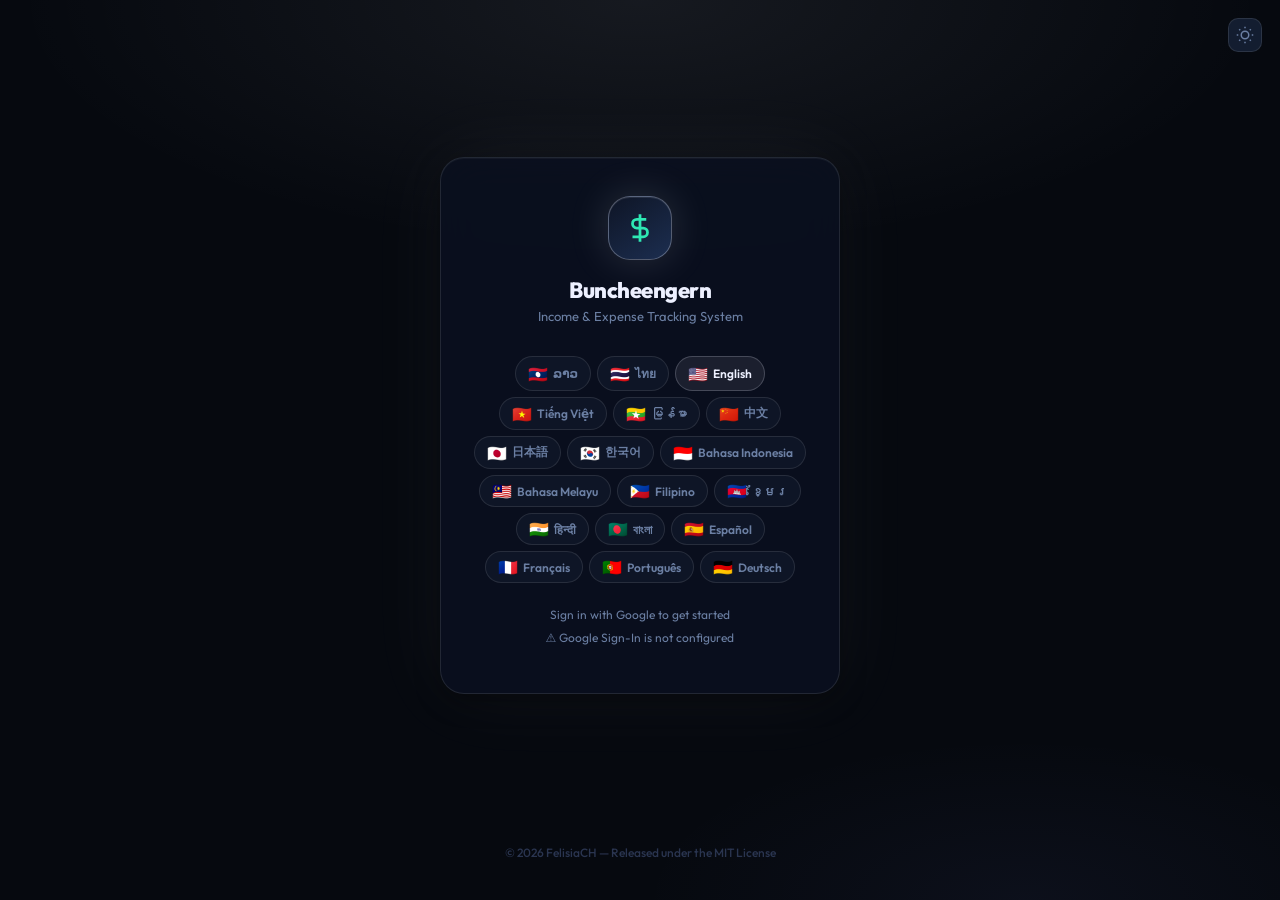
==== commit ded05b3e: "feat(ui): neutral accent, flat surfaces, visible focus ring Replaces the teal chrome accent with a t" ====
--- a/index.html
+++ b/index.html
@@ -44,14 +44,14 @@
 </div>
 
 <div id="cfm-sheet" class="ov hidden" onclick="onConfirmBackdrop(event)">
-  <div class="ov-card cfm-card">
-    <div class="cfm-title" data-i18n="confirmTitle">ตรวจสอบก่อนบันทึก</div>
+  <div class="ov-card cfm-card" role="dialog" aria-modal="true" aria-labelledby="cfm-title-el">
+    <div class="cfm-title" id="cfm-title-el" data-i18n="confirmTitle">ตรวจสอบก่อนบันทึก</div>
     <div class="cfm-type inc" id="cfm-type">รายรับ</div>
     <div id="cfm-body"></div>
     <div class="cfm-hint" data-i18n="confirmHint">รายการนี้จะถูกบันทึกและส่งแจ้งเตือน</div>
     <div class="cfm-btns">
       <button class="btn btn-ghost" onclick="cancelConfirm()" data-i18n="confirmEditBtn">แก้ไข</button>
-      <button class="btn btn-teal" id="cfm-save" onclick="confirmSubmit()" data-i18n="confirmSaveBtn">ยืนยันบันทึก</button>
+      <button class="btn btn-primary" id="cfm-save" onclick="confirmSubmit()" data-i18n="confirmSaveBtn">ยืนยันบันทึก</button>
     </div>
   </div>
 </div>
@@ -189,7 +189,7 @@
     </div>
 
     <div id="f-msg" class="hidden"></div>
-    <button id="sub-btn" class="btn btn-teal" onclick="doSubmit()">
+    <button id="sub-btn" class="btn btn-primary" onclick="doSubmit()">
       <svg width="17" height="17" viewBox="0 0 24 24" fill="none" stroke="currentColor" stroke-width="2.2"><path d="M22 2L11 13M22 2L15 22l-4-9-9-4 20-7z"/></svg>
       <span id="sub-txt" data-i18n="submitBtn">บันทึกรายการ</span>
     </button>
@@ -243,6 +243,34 @@
         <div class="mc-lbl">💰 <span data-i18n="cardCashOnHand">เงินสดคงเหลือ</span></div>
         <div class="mc-val gv" id="d-onhand">0</div>
         <div class="mc-cur" id="d-onhand-c">LAK ₭</div>
+      </div>
+      <div class="mc ch">
+        <div class="mc-lbl">📊 <span data-i18n="chartIncomeSplit">สัดส่วนรายรับ</span></div>
+        <div class="chart-row">
+          <svg class="donut" viewBox="0 0 120 120" aria-hidden="true">
+            <circle class="donut-track" cx="60" cy="60" r="52"></circle>
+            <circle class="donut-seg dseg-cash" id="dn-cash" cx="60" cy="60" r="52"></circle>
+            <circle class="donut-seg dseg-qr"   id="dn-qr"   cx="60" cy="60" r="52"></circle>
+          </svg>
+          <div class="chart-legend">
+            <div class="lg-row">
+              <span class="lg-dot lg-cash"></span>
+              <span class="lg-k" data-i18n="payCash">เงินสด</span>
+              <span class="lg-v" id="pc-cash">—</span>
+            </div>
+            <div class="lg-row">
+              <span class="lg-dot lg-qr"></span>
+              <span class="lg-k" data-i18n="payQR">Online Payment</span>
+              <span class="lg-v" id="pc-qr">—</span>
+            </div>
+          </div>
+        </div>
+
+        <div class="ratio-lbl">
+          <span data-i18n="chartExpenseRatio">รายจ่ายต่อรายรับ</span>
+          <span id="pc-exp">—</span>
+        </div>
+        <div class="ratio-track"><div class="ratio-fill" id="bar-exp"></div></div>
       </div>
     </div>
 
--- a/css/app.css
+++ b/css/app.css
@@ -2,46 +2,92 @@
 /* 🎨 Reset & Theme Variables */
 *,*::before,*::after{box-sizing:border-box;margin:0;padding:0}
 :root{
-  --bg:#06090F;
-  --bg-card:#0B1020;
-  --bg-input:#0E1526;
-  --bg-hover:#131D30;
-  --teal:#2EE8B4;
-  --teal-dim:rgba(46,232,180,.1);
-  --teal-glow:rgba(46,232,180,.18);
-  --teal-brd:rgba(46,232,180,.3);
-  --green:#30D67E;
-  --green-dim:rgba(48,214,126,.08);
-  --green-brd:rgba(48,214,126,.22);
-  --red:#FF4D6D;
-  --red-dim:rgba(255,77,109,.08);
-  --red-brd:rgba(255,77,109,.22);
-  --indigo:#818CF8;
-  --indigo-dim:rgba(129,140,248,.08);
-  --indigo-brd:rgba(129,140,248,.22);
-  --amber:#FFAA33;
-  --amber-dim:rgba(255,170,51,.08);
-  --amber-brd:rgba(255,170,51,.22);
-  --txt:#EDF0FF;
-  --txt-sub:#6B7FA3;
-  --txt-muted:#2A3550;
-  --brd:rgba(255,255,255,.055);
-  --brd-focus:rgba(46,232,180,.45);
-  --r:18px;--r-sm:13px;--r-xs:9px;
-  --shadow:0 8px 40px rgba(0,0,0,.55);
+  /* ─── Primitives — raw values. Components never reference these directly. ─── */
+  /* Neutral surface stack, darkest → lightest */
+  --n-950:#06090F;   /* page background        */
+  --n-900:#0B1020;   /* card surface           */
+  --n-850:#0E1526;   /* input surface          */
+  --n-800:#131D30;   /* hover surface          */
+  --n-fg:#EDF0FF;    /* primary text           */
+  --n-fg-sub:#6B7FA3;/* secondary text         */
+  --n-fg-muted:#2A3550;
+  --n-fg-rgb:237,240,255;        /* --n-fg as a triple, for alpha variants */
+  --n-line:rgba(255,255,255,.10);
+
+  /* Accent hues as RGB triples — one source of truth per hue, so the solid,
+     dim and border variants below can never drift apart. */
+  --h-green:48,214,126;
+  --h-red:255,77,109;
+  --h-indigo:129,140,248;
+  --h-amber:255,170,51;
+
+  /* ─── Scales ─── */
+  --radius-xs:6px;
+  --radius-sm:8px;
+  --radius-md:10px;
+  --radius-lg:14px;
+
+  --sp-1:4px;  --sp-2:8px;  --sp-3:12px; --sp-4:16px;
+  --sp-5:20px; --sp-6:24px; --sp-8:32px;
+
+  --shadow-sm:0 1px 2px rgba(0,0,0,.24);
+  --shadow-md:0 2px 8px rgba(0,0,0,.30);
+  --shadow-lg:0 8px 24px rgba(0,0,0,.40);
+
+  --ring-w:2px;
+  --ring:0 0 0 var(--ring-w) rgba(var(--n-fg-rgb),.55);
+
+  /* ─── Semantic layer — this is what component rules use ─── */
+  --bg:var(--n-950);
+  --bg-card:var(--n-900);
+  --bg-input:var(--n-850);
+  --bg-hover:var(--n-800);
+
+  --txt:var(--n-fg);
+  --txt-sub:var(--n-fg-sub);
+  --txt-muted:var(--n-fg-muted);
+
+  --brd:var(--n-line);
+  --brd-focus:rgba(var(--n-fg-rgb),.45);
+
+  --accent:var(--n-fg);          /* near-white on dark, near-black on light */
+  --accent-fg:var(--n-950);      /* text/icon colour on top of --accent      */
+  --accent-dim:rgba(var(--n-fg-rgb),.08);
+  --accent-glow:rgba(var(--n-fg-rgb),.14);
+  --accent-brd:rgba(var(--n-fg-rgb),.20);
+  --green:rgb(var(--h-green));
+  --green-dim:rgba(var(--h-green),.08);
+  --green-brd:rgba(var(--h-green),.22);
+  --red:rgb(var(--h-red));
+  --red-dim:rgba(var(--h-red),.08);
+  --red-brd:rgba(var(--h-red),.22);
+  --indigo:rgb(var(--h-indigo));
+  --indigo-dim:rgba(var(--h-indigo),.08);
+  --indigo-brd:rgba(var(--h-indigo),.22);
+  --amber:rgb(var(--h-amber));
+  --amber-dim:rgba(var(--h-amber),.08);
+  --amber-brd:rgba(var(--h-amber),.22);
+
+  --r:var(--radius-md);
+  --r-sm:var(--radius-sm);
+  --r-xs:var(--radius-xs);
+  --shadow:var(--shadow-lg);
   --ease:.22s cubic-bezier(.4,0,.2,1)
 }
 [data-theme="light"]{
-  --bg:#F4F6FB;
-  --bg-card:#FFFFFF;
-  --bg-input:#EEF1F8;
-  --bg-hover:#E4E9F4;
-  --txt:#10172A;
-  --txt-sub:#5B6B8C;
-  --txt-muted:#A9B4CC;
-  --brd:rgba(16,23,42,.08);
-  --brd-focus:rgba(46,232,180,.5);
-  --shadow:0 8px 40px rgba(16,23,42,.08)
+  --n-950:#F4F6FB;
+  --n-900:#FFFFFF;
+  --n-850:#EEF1F8;
+  --n-800:#E4E9F4;
+  --n-fg:#10172A;
+  --n-fg-sub:#5B6B8C;
+  --n-fg-muted:#A9B4CC;
+  --n-fg-rgb:16,23,42;
+  --n-line:rgba(16,23,42,.10);
+  --shadow-sm:0 1px 2px rgba(16,23,42,.05);
+  --shadow-md:0 4px 16px rgba(16,23,42,.06);
+  --shadow-lg:0 8px 40px rgba(16,23,42,.08);
+  --brd-focus:rgba(16,23,42,.45)
 }
 html{height:100%}
 body{
@@ -67,7 +113,7 @@
   border-radius:var(--r);padding:28px 40px;text-align:center;min-width:190px
 }
 .spin{
-  width:30px;height:30px;border:2.5px solid var(--brd);border-top-color:var(--teal);
+  width:30px;height:30px;border:2.5px solid var(--brd);border-top-color:var(--accent);
   border-radius:50%;margin:0 auto 14px;animation:spin .7s linear infinite
 }
 .spin-btn{width:20px;height:20px;margin:0 auto}
@@ -75,7 +121,7 @@
 @keyframes spin{to{transform:rotate(360deg)}}
 
 /* 🧾 Pre-submit Confirmation Sheet (reuses the .ov backdrop + .ov-card shell) */
-.cfm-card{padding:20px 18px;text-align:left;width:min(420px,92vw);max-width:none}
+.cfm-card{padding:20px 18px;text-align:left;width:min(420px,92vw);max-width:none;max-height:88vh;overflow-y:auto}
 .cfm-title{font-size:15px;font-weight:800;margin-bottom:10px}
 .cfm-type{display:inline-block;font-size:12px;font-weight:800;padding:3px 10px;border-radius:999px;margin-bottom:12px}
 .cfm-type.inc{color:var(--green);background:var(--green-dim)}
@@ -113,21 +159,21 @@
 .splash-ring{
   width:80px;height:80px;border-radius:26px;
   background:linear-gradient(135deg,#0E1526,#1A2A4A);
-  border:1px solid rgba(46,232,180,.25);
+  border:1px solid rgba(var(--n-fg-rgb),.25);
   display:flex;align-items:center;justify-content:center;
   margin-bottom:22px;position:relative;
-  box-shadow:0 0 60px rgba(46,232,180,.12),inset 0 1px 0 rgba(255,255,255,.06)
+  box-shadow:0 0 60px rgba(var(--n-fg-rgb),.12),inset 0 1px 0 rgba(255,255,255,.06)
 }
 .splash-ring::after{
   content:'';position:absolute;inset:-1px;border-radius:27px;
-  background:linear-gradient(135deg,rgba(46,232,180,.4),transparent 60%);
+  background:linear-gradient(135deg,rgba(var(--n-fg-rgb),.4),transparent 60%);
   mask:linear-gradient(#fff 0 0) padding-box,linear-gradient(#fff 0 0);
   -webkit-mask-composite:destination-out;mask-composite:exclude;pointer-events:none
 }
 .splash-name{font-size:28px;font-weight:800;letter-spacing:-.8px;color:var(--txt);margin-bottom:6px}
 .splash-tagline{font-size:14px;font-weight:400;color:var(--txt-sub);margin-bottom:44px}
 .splash-spin{
-  width:24px;height:24px;border:2px solid var(--brd);border-top-color:var(--teal);
+  width:24px;height:24px;border:2px solid var(--brd);border-top-color:var(--accent);
   border-radius:50%;animation:spin .7s linear infinite
 }
 
@@ -135,7 +181,7 @@
 #scr-login{
   justify-content:center;align-items:center;padding:20px;
   background:
-    radial-gradient(ellipse 70% 40% at 50% 0%,rgba(46,232,180,.07) 0%,transparent 70%),
+    radial-gradient(ellipse 70% 40% at 50% 0%,rgba(var(--n-fg-rgb),.07) 0%,transparent 70%),
     radial-gradient(ellipse 50% 30% at 80% 100%,rgba(129,140,248,.05) 0%,transparent 60%),
     var(--bg)
 }
@@ -144,16 +190,16 @@
   background:rgba(11,16,32,.9);
   -webkit-backdrop-filter:blur(20px);backdrop-filter:blur(20px);
   border:1px solid var(--brd);border-radius:24px;padding:38px 24px 30px;
-  box-shadow:var(--shadow),0 0 80px rgba(46,232,180,.06),inset 0 1px 0 rgba(255,255,255,.04)
+  box-shadow:var(--shadow),0 0 80px rgba(var(--n-fg-rgb),.06),inset 0 1px 0 rgba(255,255,255,.04)
 }
 .lc-head{text-align:center;margin-bottom:32px}
 .lc-logo{
   width:64px;height:64px;border-radius:22px;
   background:linear-gradient(145deg,#0E1526,#1C2E50);
-  border:1px solid rgba(46,232,180,.3);
+  border:1px solid rgba(var(--n-fg-rgb),.3);
   display:flex;align-items:center;justify-content:center;
   margin:0 auto 16px;
-  box-shadow:0 0 40px rgba(46,232,180,.15),inset 0 1px 0 rgba(46,232,180,.1)
+  box-shadow:0 0 40px rgba(var(--n-fg-rgb),.15),inset 0 1px 0 rgba(var(--n-fg-rgb),.1)
 }
 .lc-title{font-size:22px;font-weight:800;letter-spacing:-.5px;color:var(--txt)}
 .lc-sub{font-size:13px;font-weight:400;color:var(--txt-sub);margin-top:4px}
@@ -175,7 +221,7 @@
   transition:border-color var(--ease),box-shadow var(--ease);
   -webkit-appearance:none;appearance:none
 }
-.fi:focus,.fs:focus{border-color:var(--brd-focus);box-shadow:0 0 0 3px rgba(46,232,180,.08)}
+.fi:focus,.fs:focus{border-color:var(--brd-focus);box-shadow:var(--ring)}
 .fi::placeholder{color:var(--txt-muted)}
 .fs{
   width:100%;padding:13px 38px 13px 15px;
@@ -186,7 +232,7 @@
   background-repeat:no-repeat;background-position:right 12px center;background-size:16px;
   transition:border-color var(--ease),box-shadow var(--ease)
 }
-option{background:#0E1526}
+option{background:var(--bg-input);color:var(--txt)}
 
 /* 💬 Inline Status Messages */
 .msg{
@@ -200,26 +246,24 @@
 
 /* 🔘 Buttons */
 .btn{
-  width:100%;padding:15px;border:none;border-radius:var(--r-sm);
-  color:#fff;font-size:15.5px;font-weight:700;letter-spacing:.1px;
+  width:100%;padding:13px 15px;border:1px solid transparent;
+  border-radius:var(--r-sm);
+  color:var(--accent-fg);font-size:15px;font-weight:600;letter-spacing:0;
   display:flex;align-items:center;justify-content:center;gap:8px;
   cursor:pointer;transition:opacity var(--ease),transform var(--ease),background var(--ease);
   position:relative;overflow:hidden
 }
-.btn-teal{
-  background:linear-gradient(135deg,#1DB89B,#2EE8B4);
-  box-shadow:0 4px 24px rgba(46,232,180,.22),inset 0 1px 0 rgba(255,255,255,.15)
-}
-.btn-red{
-  background:linear-gradient(135deg,#C43358,#FF4D6D);
-  box-shadow:0 4px 24px rgba(255,77,109,.22),inset 0 1px 0 rgba(255,255,255,.1)
-}
-.btn:active:not(:disabled){transform:scale(.98);opacity:.88}
-.btn:disabled{opacity:.38;cursor:not-allowed;box-shadow:none!important}
+.btn-primary{background:var(--accent);color:var(--accent-fg)}
+.btn-primary:hover:not(:disabled){opacity:.9}
+.btn-red{background:var(--red);color:#fff}
+.btn-red:hover:not(:disabled){opacity:.9}
+.btn:active:not(:disabled){transform:scale(.99);opacity:.85}
+.btn:disabled{opacity:.4;cursor:not-allowed;box-shadow:none!important}
 .btn-ghost{
   background:transparent;border:1px solid var(--brd);
-  color:var(--txt-sub);box-shadow:none;font-size:12.5px;font-weight:600
-}
+  color:var(--txt-sub);box-shadow:none;font-size:13px;font-weight:600
+}
+.btn-ghost:hover:not(:disabled){background:var(--bg-hover);color:var(--txt)}
 
 /* 🎚️ Segmented Toggle Controls */
 .seg-wrap{
@@ -236,7 +280,7 @@
 .seg.inc.on{background:var(--green-dim);color:var(--green);font-weight:700}
 .seg.exp.on{background:var(--red-dim);color:var(--red);font-weight:700}
 .seg.cash.on{background:var(--amber-dim);color:var(--amber);font-weight:700}
-.seg.qr.on{background:var(--teal-dim);color:var(--teal);font-weight:700}
+.seg.qr.on{background:var(--accent-dim);color:var(--accent);font-weight:700}
 .seg.split.on{background:var(--indigo-dim);color:var(--indigo);font-weight:700}
 
 /* 🏪 Branch Chip Picker */
@@ -257,11 +301,19 @@
   border-radius:var(--r-sm);overflow:hidden;
   transition:border-color var(--ease),box-shadow var(--ease)
 }
-.pg:focus-within{border-color:var(--brd-focus);box-shadow:0 0 0 3px rgba(46,232,180,.08)}
+.pg:focus-within{border-color:var(--brd-focus);box-shadow:var(--ring)}
+
+/* Keyboard focus for everything interactive. :focus-visible means mouse and
+   touch users never see it, so this adds no visual noise for them. */
+button:focus-visible,
+[role="button"]:focus-visible,
+a:focus-visible,
+select:focus-visible,
+input:focus-visible{outline:none;box-shadow:var(--ring)}
 .cur-sel{
-  padding:13px 10px;background:rgba(46,232,180,.07);
+  padding:13px 10px;background:rgba(var(--n-fg-rgb),.07);
   border:none;border-right:1px solid var(--brd);
-  color:var(--teal);font-size:16px;font-weight:700;
+  color:var(--accent);font-size:16px;font-weight:700;
   font-family:'Outfit',system-ui,sans-serif;
   outline:none;-webkit-appearance:none;appearance:none;
   min-width:74px;text-align:center;text-align-last:center;cursor:pointer
@@ -299,7 +351,7 @@
   border-radius:var(--r-sm);padding:10px;margin-bottom:8px
 }
 .split-cur-head{display:flex;align-items:center;gap:8px;margin-bottom:8px}
-.split-cur-code{font-size:13px;font-weight:800;color:var(--teal);letter-spacing:.3px;white-space:nowrap}
+.split-cur-code{font-size:13px;font-weight:800;color:var(--accent);letter-spacing:.3px;white-space:nowrap}
 .split-cur-sub{
   flex:1;min-width:0;text-align:right;font-size:12.5px;font-weight:700;
   color:var(--txt-sub);font-variant-numeric:tabular-nums;
@@ -312,21 +364,21 @@
 /* 📎 Slip Upload Zone */
 .upload-zone{
   position:relative;
-  border:2px dashed rgba(46,232,180,.2);border-radius:var(--r-sm);
+  border:2px dashed rgba(var(--n-fg-rgb),.2);border-radius:var(--r-sm);
   padding:22px 16px;text-align:center;cursor:pointer;
-  transition:background var(--ease),color var(--ease),border-color var(--ease),transform var(--ease),opacity var(--ease);background:rgba(46,232,180,.02)
+  transition:background var(--ease),color var(--ease),border-color var(--ease),transform var(--ease),opacity var(--ease);background:rgba(var(--n-fg-rgb),.02)
 }
 .uz-cam{
   position:absolute;top:8px;right:8px;width:38px;height:38px;
   display:flex;align-items:center;justify-content:center;font-size:17px;
-  border-radius:50%;border:1px solid var(--teal-brd);
+  border-radius:50%;border:1px solid var(--accent-brd);
   background:var(--bg-card);cursor:pointer;line-height:1;z-index:2
 }
-.uz-cam:hover{background:var(--teal-dim)}
+.uz-cam:hover{background:var(--accent-dim)}
 .upload-zone:hover,.upload-zone.over{
-  border-color:var(--teal);background:var(--teal-dim)
-}
-.uz-ico{margin:0 auto 10px;color:var(--teal);opacity:.7}
+  border-color:var(--accent);background:var(--accent-dim)
+}
+.uz-ico{margin:0 auto 10px;color:var(--accent);opacity:.7}
 .uz-txt{font-size:14px;font-weight:500;color:var(--txt-sub);margin-bottom:3px}
 .uz-hint{font-size:12px;color:var(--txt-muted)}
 .slip-prev{
@@ -352,7 +404,7 @@
 .hdr-badge{
   width:30px;height:30px;border-radius:9px;
   background:linear-gradient(135deg,#0E1526,#1A2A4A);
-  border:1px solid rgba(46,232,180,.25);
+  border:1px solid rgba(var(--n-fg-rgb),.25);
   display:flex;align-items:center;justify-content:center
 }
 .hdr-name{font-size:16px;font-weight:800;letter-spacing:-.3px;color:var(--txt)}
@@ -364,7 +416,7 @@
   display:flex;align-items:center;gap:6px;
   max-width:min(32vw,148px);min-width:0;overflow:hidden;text-overflow:ellipsis;white-space:nowrap
 }
-.chip-dot{width:6px;height:6px;border-radius:50%;background:var(--teal);flex-shrink:0}
+.chip-dot{width:6px;height:6px;border-radius:50%;background:var(--accent);flex-shrink:0}
 .lo-btn{
   background:none;border:none;color:var(--txt-muted);padding:8px;
   border-radius:8px;display:flex;align-items:center;cursor:pointer;
@@ -412,7 +464,7 @@
   font-family:'Outfit',system-ui,sans-serif;cursor:pointer;
   transition:background var(--ease),color var(--ease),border-color var(--ease),transform var(--ease),opacity var(--ease)
 }
-.nb.on{background:var(--teal-dim);color:var(--teal)}
+.nb.on{background:var(--accent-dim);color:var(--txt)}
 .nb svg{transition:transform var(--ease)}
 .nb.on svg{transform:scale(1.08)}
 
@@ -423,17 +475,27 @@
   border-radius:var(--r);padding:18px 16px;
   position:relative;overflow:hidden;min-width:0
 }
-.mc::before{
-  content:'';position:absolute;top:0;left:0;right:0;height:2px
-}
-.mc.g::before{background:linear-gradient(90deg,var(--green),transparent 80%)}
-.mc.p::before{background:linear-gradient(90deg,var(--indigo),transparent 80%)}
 .mc.r{grid-column:1/-1}
-.mc.r::before{background:linear-gradient(90deg,var(--red),transparent 80%)}
 .mc.n{grid-column:1/-1}
-.mc.n::before{background:linear-gradient(90deg,var(--indigo),transparent 80%)}
 .mc.c{grid-column:1/-1}
-.mc.c::before{background:linear-gradient(90deg,var(--green),transparent 80%)}
+.mc.ch{grid-column:1/-1}
+.chart-row{display:flex;align-items:center;gap:18px;margin:4px 0 14px}
+.donut{width:104px;height:104px;flex-shrink:0;transform:rotate(-90deg)}
+.donut-track{fill:none;stroke:var(--brd);stroke-width:14}
+.donut-seg{fill:none;stroke-width:14;stroke-linecap:butt}
+.dseg-cash{stroke:var(--green)}
+.dseg-qr{stroke:var(--indigo)}
+.chart-legend{flex:1;min-width:0;display:flex;flex-direction:column;gap:9px}
+.lg-row{display:flex;align-items:center;gap:8px;font-size:12.5px}
+.lg-dot{width:10px;height:10px;border-radius:3px;flex-shrink:0}
+.lg-cash{background:var(--green)}
+.lg-qr{background:var(--indigo)}
+.lg-k{color:var(--txt-sub);flex:1;min-width:0;overflow:hidden;text-overflow:ellipsis;white-space:nowrap}
+.lg-v{font-weight:800;font-variant-numeric:tabular-nums;flex-shrink:0}
+.ratio-lbl{display:flex;justify-content:space-between;font-size:12.5px;color:var(--txt-sub);margin-bottom:6px}
+.ratio-lbl span:last-child{font-weight:800;color:var(--txt);font-variant-numeric:tabular-nums}
+.ratio-track{height:8px;border-radius:999px;background:var(--brd);overflow:hidden}
+.ratio-fill{height:100%;border-radius:999px;background:var(--red);width:0}
 .mc-lbl{
   font-size:12px;font-weight:700;color:var(--txt-sub);
   text-transform:uppercase;letter-spacing:.8px;margin-bottom:12px
@@ -488,9 +550,9 @@
   border-radius:6px;letter-spacing:.4px;text-transform:uppercase
 }
 .pm-cash{background:var(--amber-dim);color:var(--amber)}
-.pm-qr{background:var(--teal-dim);color:var(--teal)}
+.pm-qr{background:var(--accent-dim);color:var(--accent)}
 .slip-a{
-  font-size:12px;font-weight:600;color:var(--teal);text-decoration:none;
+  font-size:12px;font-weight:600;color:var(--accent);text-decoration:none;
   display:inline-flex;align-items:center;gap:3px;margin-top:3px
 }
 .empty{
@@ -527,7 +589,7 @@
   cursor:pointer;transition:background var(--ease),color var(--ease),border-color var(--ease),transform var(--ease),opacity var(--ease);text-align:center;
   letter-spacing:.3px;opacity:.55;white-space:nowrap;overflow:hidden;text-overflow:ellipsis
 }
-.ctab.on{background:var(--teal-dim);border-color:var(--teal-brd);color:var(--teal);opacity:1}
+.ctab.on{background:var(--accent-dim);border-color:var(--accent-brd);color:var(--accent);opacity:1}
 .ctab.has{opacity:1}
 
 /* 🔽 Combo Dropdown Selector */
@@ -540,13 +602,13 @@
   border-radius:0 var(--r-sm) var(--r-sm) 0;
   transition:color var(--ease),transform var(--ease)
 }
-.combo-toggle:hover{color:var(--teal)}
-.combo-toggle.open{color:var(--teal);transform:rotate(180deg)}
+.combo-toggle:hover{color:var(--accent)}
+.combo-toggle.open{color:var(--accent);transform:rotate(180deg)}
 .combo-drop{
   position:absolute;top:calc(100% + 5px);left:0;right:0;z-index:500;
-  background:var(--bg-card);border:1px solid var(--teal-brd);
+  background:var(--bg-card);border:1px solid var(--accent-brd);
   border-radius:var(--r-sm);overflow:hidden;
-  box-shadow:0 8px 32px rgba(0,0,0,.65),0 0 0 1px rgba(46,232,180,.1)
+  box-shadow:0 8px 32px rgba(0,0,0,.65),0 0 0 1px rgba(var(--n-fg-rgb),.1)
 }
 .combo-opt{
   padding:12px 16px;font-size:14px;font-weight:500;
@@ -556,7 +618,7 @@
   font-family:'Outfit',system-ui,sans-serif;display:block
 }
 .combo-opt:not(:last-child){border-bottom:1px solid var(--brd)}
-.combo-opt:hover,.combo-opt:focus{background:var(--teal-dim);color:var(--teal);outline:none}
+.combo-opt:hover,.combo-opt:focus{background:var(--accent-dim);color:var(--accent);outline:none}
 .combo-cat{
   padding:7px 12px 4px;font-size:11px;font-weight:800;letter-spacing:.4px;
   text-transform:uppercase;color:var(--txt-muted);pointer-events:none;
@@ -598,7 +660,7 @@
   display:flex;align-items:center;justify-content:center;
   cursor:pointer;transition:background var(--ease),color var(--ease),border-color var(--ease),transform var(--ease),opacity var(--ease);flex-shrink:0;padding:0
 }
-.nav-arrow:hover:not(:disabled){color:var(--teal);border-color:var(--teal-brd);background:var(--teal-dim)}
+.nav-arrow:hover:not(:disabled){color:var(--accent);border-color:var(--accent-brd);background:var(--accent-dim)}
 .nav-arrow:disabled{opacity:.28;cursor:not-allowed}
 
 /* 🔐 Login Layout Tweaks */
@@ -617,7 +679,7 @@
   transition:background var(--ease),color var(--ease),border-color var(--ease),transform var(--ease),opacity var(--ease)
 }
 .lang-btn .flag{font-size:16px;line-height:1}
-.lang-btn.on{background:var(--teal-dim);border-color:var(--teal-brd);color:var(--teal)}
+.lang-btn.on{background:var(--accent-dim);border-color:var(--accent-brd);color:var(--accent)}
 
 /* ⚙️ Standalone Settings Page */
 .icon-btn{
@@ -626,7 +688,7 @@
   display:flex;align-items:center;justify-content:center;
   cursor:pointer;transition:background var(--ease),color var(--ease),border-color var(--ease),transform var(--ease),opacity var(--ease)
 }
-.icon-btn:hover{color:var(--teal);border-color:var(--teal-brd)}
+.icon-btn:hover{color:var(--accent);border-color:var(--accent-brd)}
 .icon-btn-login{position:fixed;top:18px;right:18px;z-index:120}
 .settings-sec{display:flex;flex-direction:column;gap:8px;min-width:0}
 .settings-sec + .settings-sec{
@@ -640,17 +702,17 @@
 .menu-subdvd{height:1px;background:var(--brd);margin:2px 0}
 .menu-action-btn{
   width:100%;padding:11px 14px;border-radius:var(--r-sm);
-  background:var(--teal-dim);border:1px solid var(--teal-brd);
-  color:var(--teal);font-size:12.5px;font-weight:700;
+  background:var(--accent-dim);border:1px solid var(--accent-brd);
+  color:var(--accent);font-size:12.5px;font-weight:700;
   font-family:'Outfit',system-ui,sans-serif;cursor:pointer;
   display:flex;align-items:center;justify-content:center;gap:6px;
   transition:background var(--ease),color var(--ease),border-color var(--ease),transform var(--ease),opacity var(--ease)
 }
-.menu-action-btn:hover{background:var(--teal-glow)}
+.menu-action-btn:hover{background:var(--accent-glow)}
 .menu-action-btn:active{transform:scale(.97)}
 
 /* 🎨 Light / Dark Theme Toggle */
-.seg.theme.on{background:var(--teal-dim);color:var(--teal);font-weight:700}
+.seg.theme.on{background:var(--accent-dim);color:var(--accent);font-weight:700}
 
 /* 🏬 Branch Management List */
 .branch-manage-list{display:flex;flex-direction:column;gap:6px}
@@ -680,7 +742,6 @@
 [data-theme="light"] .splash-ring{background:linear-gradient(135deg,var(--bg-input),var(--bg-hover))}
 [data-theme="light"] .login-card{background:rgba(255,255,255,.92)}
 [data-theme="light"] .lc-logo{background:linear-gradient(145deg,var(--bg-input),var(--bg-hover))}
-[data-theme="light"] option{background:var(--bg-card);color:var(--txt)}
 [data-theme="light"] .app-hdr{background:rgba(244,246,251,.88)}
 [data-theme="light"] .hdr-badge{background:linear-gradient(135deg,var(--bg-input),var(--bg-hover))}
 [data-theme="light"] .bot-nav{background:rgba(244,246,251,.95)}
@@ -704,12 +765,12 @@
   border-top:1px solid var(--brd);
   transition:background var(--ease)
 }
-.cur-row:hover:not(.is-added){background:var(--teal-dim)}
+.cur-row:hover:not(.is-added){background:var(--accent-dim)}
 .cur-row.is-added{cursor:default;opacity:.55}
-.cur-row.is-active{background:var(--teal-dim)}
+.cur-row.is-active{background:var(--accent-dim)}
 .cur-row-sym{
   font-size:15px;font-weight:700;min-width:28px;
-  text-align:center;color:var(--teal);flex-shrink:0
+  text-align:center;color:var(--accent);flex-shrink:0
 }
 .cur-row-info{flex:1;min-width:0}
 .cur-row-code{font-size:13px;font-weight:700}
@@ -719,7 +780,7 @@
 }
 .cur-added-badge{
   font-size:11px;font-weight:700;padding:2px 8px;
-  background:var(--teal-dim);color:var(--teal);
+  background:var(--accent-dim);color:var(--accent);
   border-radius:6px;flex-shrink:0
 }
 
